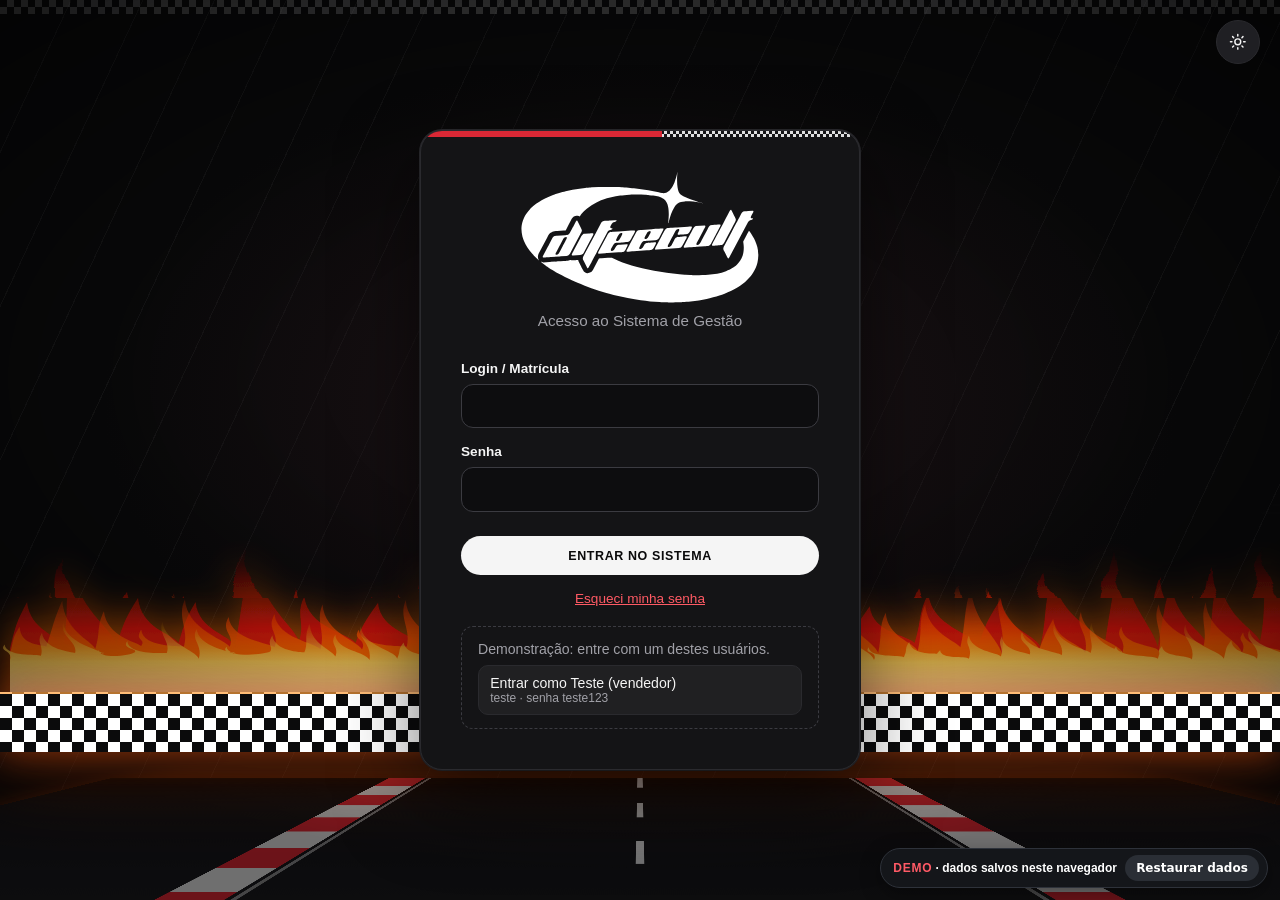
==== index.html @ 22ca63ba "Add files via upload" ====
<!DOCTYPE html>
<html lang="pt-BR">
<head>
  <meta charset="UTF-8">
  <meta name="viewport" content="width=device-width, initial-scale=1.0, viewport-fit=cover">
  <meta name="color-scheme" content="dark light">
  <meta name="theme-color" content="#0a0a0b">
  <title>DifeeCult ERP · Demonstração</title>
  <script>
    // Aplica o tema salvo antes de a página aparecer. O escuro é o padrão.
    (function () {
      var tema = 'dark';
      try { if (localStorage.getItem('erp-tema') === 'light') tema = 'light'; } catch (e) {}
      document.documentElement.setAttribute('data-theme', tema);
      var meta = document.querySelector('meta[name="theme-color"]');
      if (meta) meta.setAttribute('content', tema === 'light' ? '#f2f2f4' : '#0a0a0b');
    })();
  </script>
  <link rel="icon" type="image/svg+xml" href="favicon.svg">
  <link rel="preconnect" href="https://fonts.googleapis.com">
  <link rel="preconnect" href="https://fonts.gstatic.com" crossorigin>
  <link rel="stylesheet" href="https://fonts.googleapis.com/css2?family=Barlow+Condensed:ital,wght@0,600;0,700;1,700;1,800&display=swap">
  <link rel="stylesheet" href="style.css?v=v275">
</head>
<body>

  <!-- TELA DE LOGIN CENTRALIZADA -->
  <div id="loginScreen" class="login-body">
    <!-- Cena de corrida: pista em perspectiva e uma faixa de corrida pegando fogo -->
    <div class="cena-corrida" aria-hidden="true">
      <div class="linhas-velocidade">
        <span style="--y:43.8%;--w:288px;--d:1.85s;--t:1.12s"></span>
        <span style="--y:48.7%;--w:296px;--d:0.37s;--t:1.16s"></span>
        <span style="--y:59.4%;--w:358px;--d:0.19s;--t:0.97s"></span>
        <span style="--y:12.0%;--w:363px;--d:1.39s;--t:0.74s"></span>
        <span style="--y:90.4%;--w:409px;--d:1.31s;--t:1.25s"></span>
        <span style="--y:17.9%;--w:125px;--d:1.06s;--t:0.75s"></span>
        <span style="--y:20.7%;--w:193px;--d:0.06s;--t:1.12s"></span>
        <span style="--y:42.8%;--w:373px;--d:1.04s;--t:1.28s"></span>
        <span style="--y:48.0%;--w:319px;--d:0.91s;--t:0.95s"></span>
        <span style="--y:91.8%;--w:419px;--d:1.68s;--t:1.34s"></span>
        <span style="--y:31.7%;--w:189px;--d:0.58s;--t:0.76s"></span>
        <span style="--y:71.4%;--w:240px;--d:1.69s;--t:1.05s"></span>
        <span style="--y:88.3%;--w:374px;--d:0.00s;--t:0.89s"></span>
        <span style="--y:84.1%;--w:261px;--d:1.96s;--t:1.06s"></span>
        <span style="--y:10.4%;--w:309px;--d:1.56s;--t:0.94s"></span>
        <span style="--y:11.7%;--w:220px;--d:1.93s;--t:1.38s"></span>
      </div>
      <div class="pista"><div class="pista-centro"></div><div class="zebra zebra-esq"></div><div class="zebra zebra-dir"></div></div>
      <div class="faixa-fogo">
        <svg class="chamas" viewBox="0 0 1200 240" preserveAspectRatio="none" focusable="false">
          <defs>
            <linearGradient id="fogo-ext" x1="0" y1="1" x2="0" y2="0"><stop offset="0" stop-color="#ff2a1a"/><stop offset="0.5" stop-color="#e3120b" stop-opacity="0.9"/><stop offset="1" stop-color="#7a0a05" stop-opacity="0"/></linearGradient>
            <linearGradient id="fogo-med" x1="0" y1="1" x2="0" y2="0"><stop offset="0" stop-color="#ffb000"/><stop offset="0.55" stop-color="#ff5a00" stop-opacity="0.95"/><stop offset="1" stop-color="#ff2a00" stop-opacity="0"/></linearGradient>
            <linearGradient id="fogo-int" x1="0" y1="1" x2="0" y2="0"><stop offset="0" stop-color="#fffbe0"/><stop offset="0.5" stop-color="#ffe066"/><stop offset="1" stop-color="#ffb000" stop-opacity="0"/></linearGradient>
            <filter id="fogo-ondula" x="-5%" y="-40%" width="110%" height="160%">
              <feTurbulence type="fractalNoise" baseFrequency="0.008 0.022" numOctaves="2" seed="5" result="ruido"/>
              <feOffset in="ruido" dy="0" result="ruidoMovel"><animate attributeName="dy" from="0" to="-240" dur="1.6s" repeatCount="indefinite"/></feOffset>
              <feDisplacementMap in="SourceGraphic" in2="ruidoMovel" scale="18" xChannelSelector="R" yChannelSelector="G"/>
            </filter>
          </defs>
          <g filter="url(#fogo-ondula)">
            <path class="chama chama-1" d="M0 240 L0 162 C6 125 7 122 16 96 C19 137 45 141 50 161 C56 106 50 81 59 41 C61 105 95 130 100 157 C107 123 109 117 120 90 C123 134 152 140 158 154 C164 125 164 122 174 96 C177 137 206 141 211 159 C218 102 218 70 229 27 C232 96 265 127 271 151 C277 123 267 116 276 88 C279 133 318 140 324 154 C331 126 333 123 345 97 C348 138 380 141 386 159 C392 107 391 82 400 43 C402 106 433 131 438 161 C445 126 445 123 455 98 C458 139 488 142 494 155 C500 118 488 106 498 75 C501 125 542 137 548 156 C555 113 557 94 568 59 C571 115 602 134 608 160 C615 103 616 74 627 32 C630 99 662 128 668 160 C675 108 678 84 689 46 C692 108 723 131 730 151 C736 104 734 76 744 34 C747 101 780 129 786 161 C793 128 795 126 806 102 C809 141 842 142 848 154 C855 122 851 113 861 84 C864 131 902 139 908 158 C915 124 918 118 929 91 C932 135 960 140 966 159 C973 113 968 95 979 60 C982 116 1020 134 1026 159 C1032 103 1034 74 1043 32 C1046 99 1071 128 1076 159 C1082 116 1081 102 1089 69 C1092 122 1119 136 1123 158 C1129 113 1125 94 1134 59 C1137 116 1167 134 1172 151 C1179 101 1172 70 1182 27 C1185 96 1223 127 1200 155 L1200 240 Z" fill="url(#fogo-ext)"/>
            <path class="chama chama-2" d="M0 240 L0 170 C4 146 2 148 9 131 C10 159 31 156 34 159 C40 133 41 121 49 94 C51 137 75 149 80 162 C85 138 81 131 88 109 C91 145 118 152 123 158 C128 147 116 151 123 135 C125 161 159 157 163 159 C168 132 156 119 164 92 C166 135 201 148 206 159 C211 141 197 138 205 117 C207 150 244 153 248 160 C253 140 240 135 248 113 C250 148 287 153 291 163 C296 135 286 125 293 99 C295 140 326 150 330 163 C335 147 320 151 327 135 C329 161 368 157 372 159 C376 132 364 119 371 93 C373 136 407 149 410 163 C416 139 415 134 423 111 C425 147 450 152 454 161 C459 148 452 154 459 138 C461 163 492 158 496 167 C500 133 491 121 498 95 C500 137 532 149 536 159 C540 143 533 143 540 123 C541 154 566 155 570 162 C574 144 559 145 565 127 C567 156 602 155 606 162 C611 139 607 133 615 111 C617 147 646 152 650 162 C655 144 642 145 649 127 C651 156 686 155 690 159 C694 129 685 112 692 83 C693 130 724 147 728 166 C733 146 720 148 727 131 C729 159 764 156 768 160 C774 133 771 120 779 94 C781 136 809 149 814 168 C818 139 814 133 821 111 C823 146 847 152 851 165 C856 135 851 124 858 99 C860 140 887 150 891 160 C896 127 894 107 901 76 C903 126 926 145 930 170 C934 129 922 112 928 83 C930 130 961 147 965 163 C970 142 971 140 978 120 C981 152 1004 154 1008 168 C1012 139 998 133 1004 110 C1006 146 1039 152 1043 167 C1047 146 1035 148 1042 131 C1043 159 1074 156 1077 165 C1082 135 1070 124 1077 99 C1079 139 1115 150 1119 158 C1123 133 1115 122 1121 96 C1123 137 1152 149 1155 168 C1160 149 1149 154 1156 139 C1158 164 1191 158 1195 168 L1200 240 Z" fill="url(#fogo-med)"/>
            <path class="chama chama-3" d="M0 240 L0 178 C3 163 -11 167 -5 156 C-4 174 26 169 29 172 C32 157 24 154 30 139 C32 164 58 166 61 168 C64 152 46 144 50 125 C52 155 85 163 87 169 C91 165 78 173 83 164 C85 178 114 171 117 167 C120 161 104 163 110 151 C111 171 144 168 147 168 C151 151 138 142 143 123 C145 154 174 163 177 176 C181 155 169 150 175 134 C177 160 207 165 210 169 C214 164 197 170 203 159 C204 176 240 170 244 166 C247 158 240 157 246 143 C248 166 273 167 276 167 C280 153 275 145 281 127 C282 156 302 163 305 173 C309 158 299 157 305 142 C306 165 334 166 337 178 C340 153 324 147 329 130 C330 158 361 164 363 176 C367 162 363 165 369 153 C371 172 393 169 396 176 C400 158 384 158 390 144 C392 167 425 167 428 170 C431 151 414 142 419 123 C421 154 455 163 458 177 C461 164 454 169 460 159 C461 175 485 170 488 169 C492 156 476 154 481 138 C483 163 515 166 518 171 C522 162 505 166 511 154 C512 173 544 169 547 167 C551 164 534 170 540 160 C542 176 577 170 580 172 C584 157 572 156 577 141 C578 165 605 166 608 172 C611 157 592 155 596 140 C598 164 631 166 633 172 C637 160 627 162 632 150 C634 170 663 168 666 172 C669 155 657 152 662 135 C663 161 690 165 692 173 C696 151 690 142 697 122 C698 153 723 162 726 172 C730 165 714 173 719 164 C721 178 752 171 755 167 C759 159 753 160 758 146 C759 168 781 167 784 171 C787 151 771 143 776 124 C777 154 808 163 810 178 C814 164 800 170 805 160 C806 176 835 170 838 174 C842 161 838 164 843 152 C845 171 866 168 869 169 C873 165 866 173 872 164 C873 178 896 171 899 176 C903 158 894 158 899 143 C901 166 926 167 929 173 C932 158 925 158 930 144 C931 166 953 167 956 170 C959 156 943 154 949 138 C950 163 983 166 986 171 C989 153 974 145 979 127 C981 156 1011 163 1013 168 C1017 152 1009 144 1014 125 C1015 155 1039 163 1042 167 C1046 164 1030 169 1037 159 C1038 175 1073 170 1076 176 C1080 163 1074 169 1080 158 C1081 175 1105 170 1108 177 C1112 153 1096 146 1102 128 C1103 157 1135 164 1138 176 C1141 160 1139 162 1145 150 C1146 170 1166 168 1169 176 C1173 156 1156 152 1162 136 C1164 162 1200 165 1200 177 L1200 240 Z" fill="url(#fogo-int)"/>
          </g>
        </svg>
        <div class="faixa-corrida"><span class="faixa-brilho"></span></div>
      </div>
      <div class="brasas">
        <span style="--x:17.5%;--d:1.73s;--t:3.53s;--s:3.0px;--desvio:-42px"></span>
        <span style="--x:32.6%;--d:2.89s;--t:2.44s;--s:3.7px;--desvio:-20px"></span>
        <span style="--x:3.7%;--d:1.33s;--t:3.77s;--s:3.5px;--desvio:-54px"></span>
        <span style="--x:96.6%;--d:3.15s;--t:4.54s;--s:2.3px;--desvio:-36px"></span>
        <span style="--x:5.8%;--d:3.12s;--t:2.99s;--s:2.4px;--desvio:-22px"></span>
        <span style="--x:89.5%;--d:3.28s;--t:2.97s;--s:2.4px;--desvio:23px"></span>
        <span style="--x:56.8%;--d:2.80s;--t:2.60s;--s:2.2px;--desvio:2px"></span>
        <span style="--x:42.8%;--d:0.29s;--t:4.46s;--s:3.9px;--desvio:12px"></span>
        <span style="--x:10.0%;--d:3.42s;--t:2.55s;--s:4.6px;--desvio:-19px"></span>
        <span style="--x:34.6%;--d:2.21s;--t:4.44s;--s:2.8px;--desvio:-48px"></span>
        <span style="--x:52.6%;--d:0.95s;--t:2.64s;--s:2.5px;--desvio:-55px"></span>
        <span style="--x:21.4%;--d:1.25s;--t:3.07s;--s:4.3px;--desvio:-34px"></span>
        <span style="--x:50.0%;--d:0.71s;--t:3.16s;--s:2.1px;--desvio:-37px"></span>
        <span style="--x:3.5%;--d:2.93s;--t:3.61s;--s:2.6px;--desvio:-17px"></span>
        <span style="--x:91.7%;--d:0.43s;--t:4.20s;--s:3.3px;--desvio:-15px"></span>
        <span style="--x:82.1%;--d:1.57s;--t:3.51s;--s:4.1px;--desvio:28px"></span>
        <span style="--x:34.9%;--d:3.33s;--t:3.95s;--s:3.9px;--desvio:-24px"></span>
        <span style="--x:35.4%;--d:0.22s;--t:2.69s;--s:2.2px;--desvio:7px"></span>
        <span style="--x:26.5%;--d:0.65s;--t:2.59s;--s:4.5px;--desvio:18px"></span>
        <span style="--x:66.4%;--d:1.13s;--t:2.93s;--s:2.9px;--desvio:-19px"></span>
        <span style="--x:17.1%;--d:1.78s;--t:2.98s;--s:4.9px;--desvio:28px"></span>
        <span style="--x:54.5%;--d:0.98s;--t:4.52s;--s:2.9px;--desvio:-28px"></span>
      </div>
      <div class="bandeirada"></div>
    </div>
    <button type="button" class="theme-toggle no-print login-theme-toggle" data-tema-toggle aria-label="Ativar modo claro" title="Alternar entre modo claro e escuro">
        <svg class="icone-sol" viewBox="0 0 24 24" aria-hidden="true" fill="none" stroke="currentColor" stroke-width="2" stroke-linecap="round" stroke-linejoin="round"><circle cx="12" cy="12" r="4"/><path d="M12 2v2M12 20v2M4.93 4.93l1.41 1.41M17.66 17.66l1.41 1.41M2 12h2M20 12h2M4.93 19.07l1.41-1.41M17.66 6.34l1.41-1.41"/></svg>
        <svg class="icone-lua" viewBox="0 0 24 24" aria-hidden="true" fill="none" stroke="currentColor" stroke-width="2" stroke-linecap="round" stroke-linejoin="round"><path d="M21 12.8A9 9 0 1 1 11.2 3a7 7 0 0 0 9.8 9.8z"/></svg>
        <span class="tema-texto"><span class="texto-para-claro">Modo claro</span><span class="texto-para-escuro">Modo escuro</span></span>
      </button>
    <div class="login-card animate-slide-up">
      <div class="header-title brand-header" style="text-align: center; margin-bottom: 2rem; border-bottom: none;">
        <div class="brand-lockup">
          <img src="logo-difeecult.svg" alt="Difeecult" class="brand-logo">
        </div>
        <p>Acesso ao Sistema de Gestão</p>
      </div>
      
      <form id="form-login">
        <div class="form-group" style="margin-bottom: 1rem;">
            <label>Login / Matrícula</label>
            <input type="text" id="login-user" required>
        </div>
        <div class="form-group" style="margin-bottom: 1.5rem;">
            <label>Senha</label>
            <input type="password" id="login-senha" required>
        </div>
        <button type="submit" class="btn btn-primary" style="width: 100%;">Entrar no Sistema</button>
        <p id="loginError" class="message msg-error hidden" style="margin-top: 1rem;"></p>
        <button type="button" id="abrir-recuperacao" class="link-botao">Esqueci minha senha</button>
      </form>

      <!-- RECUPERACAO DE ACESSO (secao 9.3): exclusiva do perfil administrador -->
      <form id="form-recuperacao" class="hidden" style="margin-top: 1rem; border-top: 1px solid var(--border-color); padding-top: 1rem;">
        <p class="field-help">Recuperação disponível apenas para o perfil administrador. Informe a chave de recuperação configurada no servidor.</p>
        <div class="form-group" style="margin-bottom: 0.75rem;"><label for="recuperacao-login">Login do administrador</label><input type="text" id="recuperacao-login" autocomplete="username"></div>
        <div class="form-group" style="margin-bottom: 0.75rem;"><label for="recuperacao-chave">Chave de recuperação</label><input type="password" id="recuperacao-chave" autocomplete="off"></div>
        <div class="form-group" style="margin-bottom: 0.75rem;"><label for="recuperacao-senha">Nova senha</label><input type="password" id="recuperacao-senha" minlength="6" autocomplete="new-password"></div>
        <button type="submit" class="btn btn-secondary" style="width: 100%;">Redefinir senha</button>
        <button type="button" id="cancelar-recuperacao" class="link-botao">Voltar para o login</button>
        <p id="recuperacaoMensagem" class="message msg-error hidden" style="margin-top: 0.75rem;"></p>
      </form>
    </div>
  </div>

  <!-- TRANSIÇÃO DE ENTRADA: mostra o nome da empresa logo após o login -->
  <div id="intro-empresa" class="intro-empresa hidden" role="status" aria-live="polite" aria-label="Entrando no sistema Difeecult" title="Clique para pular">
    <div class="cena-corrida cena-intro" aria-hidden="true">
      <div class="linhas-velocidade">
        <span style="--y:43.8%;--w:288px;--d:1.85s;--t:1.12s"></span>
        <span style="--y:48.7%;--w:296px;--d:0.37s;--t:1.16s"></span>
        <span style="--y:59.4%;--w:358px;--d:0.19s;--t:0.97s"></span>
        <span style="--y:12.0%;--w:363px;--d:1.39s;--t:0.74s"></span>
        <span style="--y:90.4%;--w:409px;--d:1.31s;--t:1.25s"></span>
        <span style="--y:17.9%;--w:125px;--d:1.06s;--t:0.75s"></span>
        <span style="--y:20.7%;--w:193px;--d:0.06s;--t:1.12s"></span>
        <span style="--y:42.8%;--w:373px;--d:1.04s;--t:1.28s"></span>
        <span style="--y:48.0%;--w:319px;--d:0.91s;--t:0.95s"></span>
        <span style="--y:91.8%;--w:419px;--d:1.68s;--t:1.34s"></span>
        <span style="--y:31.7%;--w:189px;--d:0.58s;--t:0.76s"></span>
        <span style="--y:71.4%;--w:240px;--d:1.69s;--t:1.05s"></span>
        <span style="--y:88.3%;--w:374px;--d:0.00s;--t:0.89s"></span>
        <span style="--y:84.1%;--w:261px;--d:1.96s;--t:1.06s"></span>
        <span style="--y:10.4%;--w:309px;--d:1.56s;--t:0.94s"></span>
        <span style="--y:11.7%;--w:220px;--d:1.93s;--t:1.38s"></span>
      </div>
      <div class="pista"><div class="pista-centro"></div><div class="zebra zebra-esq"></div><div class="zebra zebra-dir"></div></div>
      <div class="faixa-fogo">
        <svg class="chamas" viewBox="0 0 1200 240" preserveAspectRatio="none" focusable="false">
          <defs>
            <linearGradient id="fogo-ext-i" x1="0" y1="1" x2="0" y2="0"><stop offset="0" stop-color="#ff2a1a"/><stop offset="0.5" stop-color="#e3120b" stop-opacity="0.9"/><stop offset="1" stop-color="#7a0a05" stop-opacity="0"/></linearGradient>
            <linearGradient id="fogo-med-i" x1="0" y1="1" x2="0" y2="0"><stop offset="0" stop-color="#ffb000"/><stop offset="0.55" stop-color="#ff5a00" stop-opacity="0.95"/><stop offset="1" stop-color="#ff2a00" stop-opacity="0"/></linearGradient>
            <linearGradient id="fogo-int-i" x1="0" y1="1" x2="0" y2="0"><stop offset="0" stop-color="#fffbe0"/><stop offset="0.5" stop-color="#ffe066"/><stop offset="1" stop-color="#ffb000" stop-opacity="0"/></linearGradient>
            <filter id="fogo-ondula-i" x="-5%" y="-40%" width="110%" height="160%">
              <feTurbulence type="fractalNoise" baseFrequency="0.008 0.022" numOctaves="2" seed="5" result="ruido"/>
              <feOffset in="ruido" dy="0" result="ruidoMovel"><animate attributeName="dy" from="0" to="-240" dur="1.6s" repeatCount="indefinite"/></feOffset>
              <feDisplacementMap in="SourceGraphic" in2="ruidoMovel" scale="18" xChannelSelector="R" yChannelSelector="G"/>
            </filter>
          </defs>
          <g filter="url(#fogo-ondula-i)">
            <path class="chama chama-1" d="M0 240 L0 162 C7 115 4 98 14 65 C17 119 53 135 59 154 C64 123 65 117 73 90 C76 134 102 140 106 162 C113 113 107 96 117 61 C120 117 156 134 161 160 C167 124 156 118 165 90 C167 134 206 140 211 150 C217 103 218 73 226 31 C229 99 254 128 259 151 C266 116 265 101 276 68 C279 121 312 136 318 156 C324 114 318 98 327 64 C330 118 366 135 371 162 C378 109 380 87 391 49 C394 109 425 132 431 157 C438 108 438 84 447 46 C450 108 479 131 484 160 C490 114 477 98 485 64 C488 118 526 135 531 152 C538 109 533 86 544 49 C547 109 585 132 591 157 C598 112 586 93 596 57 C598 114 640 133 646 152 C653 122 647 113 658 84 C661 131 701 139 707 153 C713 106 702 80 712 40 C715 104 755 130 760 151 C767 109 760 87 770 49 C773 110 813 132 819 157 C825 109 821 85 830 47 C832 108 862 131 867 156 C873 128 866 128 875 104 C878 142 914 143 919 155 C926 122 921 115 932 86 C935 132 974 139 981 158 C987 110 983 89 993 52 C995 111 1031 132 1036 157 C1043 101 1036 69 1046 25 C1049 95 1087 127 1093 153 C1099 101 1091 70 1099 27 C1101 96 1135 127 1140 153 C1146 122 1149 113 1158 84 C1161 131 1187 139 1193 160 L1200 240 Z" fill="url(#fogo-ext-i)"/>
            <path class="chama chama-2" d="M0 240 L0 170 C4 140 -1 137 5 116 C7 149 32 153 35 159 C40 136 25 128 32 104 C34 143 71 151 75 163 C80 126 68 106 75 75 C77 125 113 145 117 169 C122 135 122 126 130 101 C132 141 156 150 160 159 C165 145 162 147 169 130 C171 158 196 156 200 164 C204 135 187 125 194 100 C195 140 231 150 234 165 C239 137 234 129 241 106 C243 143 271 151 276 167 C280 134 276 123 283 97 C285 138 312 149 316 161 C320 142 315 141 321 121 C323 152 347 154 350 169 C356 145 350 147 358 130 C360 158 389 156 394 159 C398 132 381 119 387 91 C388 135 425 148 428 159 C434 147 428 151 436 135 C438 161 469 157 473 164 C477 127 468 108 475 77 C477 126 506 145 510 159 C515 133 499 120 506 93 C508 136 546 149 550 160 C554 135 543 126 549 101 C551 140 581 150 585 165 C589 144 579 145 586 127 C587 156 616 155 620 169 C625 139 618 133 625 111 C627 147 657 152 662 167 C666 136 654 127 661 102 C663 141 697 150 701 164 C706 126 696 106 704 75 C706 125 741 145 746 167 C751 146 740 149 748 133 C750 160 786 157 791 163 C795 141 784 137 790 117 C792 150 824 153 828 163 C833 136 821 126 829 102 C831 141 865 150 870 168 C875 143 862 143 870 124 C872 154 911 155 915 159 C920 148 914 153 920 137 C922 162 947 157 950 165 C954 135 944 125 951 99 C953 140 982 150 985 169 C990 147 982 151 990 134 C992 161 1023 157 1027 162 C1032 141 1029 137 1036 116 C1038 149 1063 153 1067 166 C1072 132 1072 119 1080 92 C1082 135 1107 148 1111 169 C1116 131 1104 116 1112 87 C1114 132 1149 147 1153 167 C1157 139 1143 134 1150 112 C1152 147 1186 152 1190 166 L1200 240 Z" fill="url(#fogo-med-i)"/>
            <path class="chama chama-3" d="M0 240 L0 178 C4 156 -2 153 4 137 C5 162 31 165 34 171 C38 154 30 150 36 133 C38 160 65 165 68 174 C72 166 69 174 75 165 C77 179 98 171 102 177 C105 158 92 156 97 142 C99 165 128 166 131 174 C135 154 128 148 132 131 C134 159 155 164 158 170 C161 166 146 174 152 166 C153 180 183 171 186 170 C189 163 180 167 185 156 C186 174 210 169 213 169 C216 161 201 164 206 152 C207 171 237 168 239 171 C243 151 227 143 233 124 C235 154 270 163 273 173 C277 153 269 147 274 130 C275 158 299 164 301 173 C305 151 300 142 306 123 C308 154 332 163 335 174 C338 161 329 164 334 152 C336 171 361 168 364 173 C367 164 352 170 358 160 C359 176 391 170 394 172 C398 153 393 146 398 128 C400 157 422 164 425 169 C428 152 425 144 430 126 C431 156 450 163 453 172 C457 158 439 157 444 143 C446 166 480 167 483 170 C487 153 474 147 479 130 C480 158 507 164 510 169 C513 166 497 174 502 166 C504 179 533 171 536 167 C540 166 535 174 541 166 C542 179 564 171 567 169 C570 156 564 153 569 138 C570 163 592 166 595 169 C599 158 590 158 596 144 C598 166 624 167 627 174 C631 151 621 141 627 122 C628 153 656 162 659 172 C662 155 646 150 652 134 C653 160 687 165 691 173 C694 153 679 147 684 129 C686 157 719 164 722 168 C726 153 709 146 715 128 C717 157 752 164 756 170 C759 158 744 158 750 144 C752 166 784 167 787 173 C791 160 775 162 780 149 C782 169 812 168 814 166 C817 161 811 163 816 151 C817 171 839 168 841 173 C845 162 843 167 849 155 C851 173 872 169 875 174 C879 165 865 173 870 164 C872 179 904 171 907 176 C910 166 898 175 904 167 C905 180 933 171 936 167 C940 167 933 176 938 168 C939 181 960 172 963 175 C967 163 955 169 961 158 C963 175 992 170 995 175 C998 164 992 171 998 161 C999 176 1020 170 1023 169 C1027 162 1011 166 1017 154 C1018 173 1050 169 1053 172 C1057 163 1041 168 1047 157 C1049 174 1083 169 1087 174 C1091 158 1082 157 1088 143 C1090 166 1118 167 1121 175 C1125 167 1111 176 1117 168 C1119 181 1152 172 1155 173 C1159 158 1152 158 1157 144 C1159 166 1182 167 1185 166 C1188 156 1185 153 1190 137 C1192 162 1210 165 1200 172 L1200 240 Z" fill="url(#fogo-int-i)"/>
          </g>
        </svg>
        <div class="faixa-corrida"><span class="faixa-brilho"></span></div>
      </div>
      <div class="brasas">
        <span style="--x:17.5%;--d:1.73s;--t:3.53s;--s:3.0px;--desvio:-42px"></span>
        <span style="--x:32.6%;--d:2.89s;--t:2.44s;--s:3.7px;--desvio:-20px"></span>
        <span style="--x:3.7%;--d:1.33s;--t:3.77s;--s:3.5px;--desvio:-54px"></span>
        <span style="--x:96.6%;--d:3.15s;--t:4.54s;--s:2.3px;--desvio:-36px"></span>
        <span style="--x:5.8%;--d:3.12s;--t:2.99s;--s:2.4px;--desvio:-22px"></span>
        <span style="--x:89.5%;--d:3.28s;--t:2.97s;--s:2.4px;--desvio:23px"></span>
        <span style="--x:56.8%;--d:2.80s;--t:2.60s;--s:2.2px;--desvio:2px"></span>
        <span style="--x:42.8%;--d:0.29s;--t:4.46s;--s:3.9px;--desvio:12px"></span>
        <span style="--x:10.0%;--d:3.42s;--t:2.55s;--s:4.6px;--desvio:-19px"></span>
        <span style="--x:34.6%;--d:2.21s;--t:4.44s;--s:2.8px;--desvio:-48px"></span>
        <span style="--x:52.6%;--d:0.95s;--t:2.64s;--s:2.5px;--desvio:-55px"></span>
        <span style="--x:21.4%;--d:1.25s;--t:3.07s;--s:4.3px;--desvio:-34px"></span>
        <span style="--x:50.0%;--d:0.71s;--t:3.16s;--s:2.1px;--desvio:-37px"></span>
        <span style="--x:3.5%;--d:2.93s;--t:3.61s;--s:2.6px;--desvio:-17px"></span>
        <span style="--x:91.7%;--d:0.43s;--t:4.20s;--s:3.3px;--desvio:-15px"></span>
        <span style="--x:82.1%;--d:1.57s;--t:3.51s;--s:4.1px;--desvio:28px"></span>
        <span style="--x:34.9%;--d:3.33s;--t:3.95s;--s:3.9px;--desvio:-24px"></span>
        <span style="--x:35.4%;--d:0.22s;--t:2.69s;--s:2.2px;--desvio:7px"></span>
        <span style="--x:26.5%;--d:0.65s;--t:2.59s;--s:4.5px;--desvio:18px"></span>
        <span style="--x:66.4%;--d:1.13s;--t:2.93s;--s:2.9px;--desvio:-19px"></span>
        <span style="--x:17.1%;--d:1.78s;--t:2.98s;--s:4.9px;--desvio:28px"></span>
        <span style="--x:54.5%;--d:0.98s;--t:4.52s;--s:2.9px;--desvio:-28px"></span>
      </div>
      <div class="bandeirada"></div>
    </div>
    <div class="intro-conteudo">
      <img src="logo-difeecult.svg" alt="Difeecult" class="intro-logo">
      <div class="intro-faixa" aria-hidden="true"></div>
      <p class="intro-subtitulo">Sistema de Gestão</p>
      <p class="intro-boas-vindas" data-intro-texto></p>
      <div class="intro-progresso" aria-hidden="true"><span></span></div>
    </div>
  </div>

  <!-- SISTEMA PRINCIPAL -->
  <div id="appScreen" class="app-layout hidden">
    <!-- MENU LATERAL -->
    <aside class="sidebar no-print" id="sidebar" aria-label="Navegação principal">
      <div class="sidebar-topo">
        <div class="sidebar-brand">
            <img src="logo-difeecult.svg" alt="Difeecult" class="brand-logo">
        </div>

        <nav class="sidebar-nav">
          <div id="menu-comercial" class="menu-grupo">
          <p class="nav-grupo">Comercial</p>
          <button class="sidebar-btn active" onclick="openTab(event, 'tab-dashboard')" title="Dashboard"><svg class="sidebar-icon" aria-hidden="true" viewBox="0 0 24 24" fill="none" stroke="currentColor" stroke-width="2" stroke-linecap="round" stroke-linejoin="round"><rect x="3" y="3" width="7" height="9" rx="1.5"/><rect x="14" y="3" width="7" height="5" rx="1.5"/><rect x="14" y="12" width="7" height="9" rx="1.5"/><rect x="3" y="16" width="7" height="5" rx="1.5"/></svg><span class="sidebar-label">Dashboard</span></button>
          <button class="sidebar-btn" onclick="openTab(event, 'tab-vendas')" title="Vendas (PDV)"><svg class="sidebar-icon" aria-hidden="true" viewBox="0 0 24 24" fill="none" stroke="currentColor" stroke-width="2" stroke-linecap="round" stroke-linejoin="round"><path d="M6 7h12l-1 13H7L6 7z"/><path d="M9 7a3 3 0 0 1 6 0"/></svg><span class="sidebar-label">Vendas (PDV)</span></button>
          <button class="sidebar-btn" onclick="openTab(event, 'tab-caixa')" title="Caixa"><svg class="sidebar-icon" aria-hidden="true" viewBox="0 0 24 24" fill="none" stroke="currentColor" stroke-width="2" stroke-linecap="round" stroke-linejoin="round"><rect x="2.5" y="6" width="19" height="12" rx="2.5"/><circle cx="12" cy="12" r="2.5"/><path d="M6 12h.01M18 12h.01"/></svg><span class="sidebar-label">Caixa</span></button>
          <button class="sidebar-btn" onclick="openTab(event, 'tab-estoque')" title="Produtos &amp; Estoque"><svg class="sidebar-icon" aria-hidden="true" viewBox="0 0 24 24" fill="none" stroke="currentColor" stroke-width="2" stroke-linecap="round" stroke-linejoin="round"><path d="M21 8l-9-5-9 5 9 5 9-5z"/><path d="M3 8v8l9 5 9-5V8"/><path d="M12 13v8"/></svg><span class="sidebar-label">Produtos &amp; Estoque</span></button>
          <button class="sidebar-btn" onclick="openTab(event, 'tab-precos')" title="Preço &amp; custo"><svg class="sidebar-icon" aria-hidden="true" viewBox="0 0 24 24" fill="none" stroke="currentColor" stroke-width="2" stroke-linecap="round" stroke-linejoin="round"><path d="M20.6 13.4l-7.2 7.2a2 2 0 0 1-2.8 0L3 13V3h10l7.6 7.6a2 2 0 0 1 0 2.8z"/><path d="M9.5 8.2c0-.9.9-1.6 2-1.6s2 .6 2 1.5c0 2-4 1.2-4 3.2 0 .9.9 1.5 2 1.5s2-.7 2-1.6M11.5 5.5v1.1M11.5 12.8v1.1"/></svg><span class="sidebar-label">Preço &amp; custo</span></button>
          <button class="sidebar-btn" onclick="openTab(event, 'tab-movimentar')" title="Movimentar"><svg class="sidebar-icon" aria-hidden="true" viewBox="0 0 24 24" fill="none" stroke="currentColor" stroke-width="2" stroke-linecap="round" stroke-linejoin="round"><path d="M7 7h12l-3-3M17 17H5l3 3"/></svg><span class="sidebar-label">Movimentar</span></button>
          <button class="sidebar-btn" onclick="openTab(event, 'tab-avisos')" title="Quadro de avisos"><svg class="sidebar-icon" aria-hidden="true" viewBox="0 0 24 24" fill="none" stroke="currentColor" stroke-width="2" stroke-linecap="round" stroke-linejoin="round"><path d="M6 8a6 6 0 0 1 12 0c0 7 3 8 3 8H3s3-1 3-8"/><path d="M10.3 21a1.94 1.94 0 0 0 3.4 0"/></svg><span class="sidebar-label">Quadro de avisos</span><span class="sidebar-badge" id="menu-avisos-badge" hidden></span></button>
          <button class="sidebar-btn" onclick="openTab(event, 'tab-eventos')" title="Eventos"><svg class="sidebar-icon" aria-hidden="true" viewBox="0 0 24 24" fill="none" stroke="currentColor" stroke-width="2" stroke-linecap="round" stroke-linejoin="round"><rect x="3.5" y="5" width="17" height="15.5" rx="2.5"/><path d="M3.5 10h17M8 3v4M16 3v4"/></svg><span class="sidebar-label">Eventos</span></button>
          <button class="sidebar-btn" onclick="openTab(event, 'tab-relatorios')" title="Relatórios"><svg class="sidebar-icon" aria-hidden="true" viewBox="0 0 24 24" fill="none" stroke="currentColor" stroke-width="2" stroke-linecap="round" stroke-linejoin="round"><path d="M4 20h16"/><path d="M7 16v-5M12 16V5M17 16v-8"/></svg><span class="sidebar-label">Relatórios</span></button>
          </div>

          <div id="menu-financeiro" class="menu-grupo">
            <p class="nav-grupo">Financeiro</p>
            <button class="sidebar-btn" onclick="openTab(event, 'tab-contas')" title="Contas a Pagar"><svg class="sidebar-icon" aria-hidden="true" viewBox="0 0 24 24" fill="none" stroke="currentColor" stroke-width="2" stroke-linecap="round" stroke-linejoin="round"><path d="M6 3h12v18l-3-2-3 2-3-2-3 2V3z"/><path d="M9 8h6M9 12h6"/></svg><span class="sidebar-label">Contas a Pagar</span></button>
            <button class="sidebar-btn" onclick="openTab(event, 'tab-recebimentos')" title="Contas a Receber"><svg class="sidebar-icon" aria-hidden="true" viewBox="0 0 24 24" fill="none" stroke="currentColor" stroke-width="2" stroke-linecap="round" stroke-linejoin="round"><rect x="3" y="6" width="18" height="12" rx="2"/><path d="M3 10h18M7 15h3"/></svg><span class="sidebar-label">Contas a Receber</span></button>
          </div>

          <div id="menu-cadastros" class="menu-grupo">
            <p class="nav-grupo">Cadastros</p>
            <button class="sidebar-btn" onclick="openTab(event, 'tab-clt')" title="Funcionários"><svg class="sidebar-icon" aria-hidden="true" viewBox="0 0 24 24" fill="none" stroke="currentColor" stroke-width="2" stroke-linecap="round" stroke-linejoin="round"><circle cx="9" cy="8" r="3.2"/><path d="M3.5 19a5.5 5.5 0 0 1 11 0"/><path d="M16 8.5h5M16 12h5M17.5 15.5h3.5"/></svg><span class="sidebar-label">Funcionários</span></button>
            <button class="sidebar-btn" onclick="openTab(event, 'tab-fornecedores')" title="Fornecedores"><svg class="sidebar-icon" aria-hidden="true" viewBox="0 0 24 24" fill="none" stroke="currentColor" stroke-width="2" stroke-linecap="round" stroke-linejoin="round"><path d="M1 6h13v10H1z"/><path d="M14 9h4l4 4v3h-8"/><circle cx="6" cy="18" r="2"/><circle cx="18" cy="18" r="2"/></svg><span class="sidebar-label">Fornecedores</span></button>
            <button class="sidebar-btn" onclick="openTab(event, 'tab-descontos')" title="Cupons de Influencer"><svg class="sidebar-icon" aria-hidden="true" viewBox="0 0 24 24" fill="none" stroke="currentColor" stroke-width="2" stroke-linecap="round" stroke-linejoin="round"><path d="M19 5L5 19"/><circle cx="7" cy="7" r="2.5"/><circle cx="17" cy="17" r="2.5"/></svg><span class="sidebar-label">Cupons de Influencer</span></button>
          </div>

          <div id="menu-admin" class="menu-grupo">
            <p class="nav-grupo">Administrativo</p>
            <button class="sidebar-btn" onclick="openTab(event, 'tab-usuarios')" title="Usuários e acessos"><svg class="sidebar-icon" aria-hidden="true" viewBox="0 0 24 24" fill="none" stroke="currentColor" stroke-width="2" stroke-linecap="round" stroke-linejoin="round"><circle cx="9" cy="8" r="3.5"/><path d="M2.5 20c0-3.5 3-6 6.5-6s6.5 2.5 6.5 6"/><path d="M16 4.5a3.5 3.5 0 0 1 0 7M18 14.5c2.2.7 3.5 2.6 3.5 5.5"/></svg><span class="sidebar-label">Usuários e acessos</span></button>
            <button class="sidebar-btn" onclick="openTab(event, 'tab-parametros')" title="Parâmetros do Sistema"><svg class="sidebar-icon" aria-hidden="true" viewBox="0 0 24 24" fill="none" stroke="currentColor" stroke-width="2" stroke-linecap="round" stroke-linejoin="round"><path d="M4 6h9M19 6h1M4 12h3M11 12h9M4 18h11M19 18h1"/><circle cx="16" cy="6" r="2"/><circle cx="9" cy="12" r="2"/><circle cx="17" cy="18" r="2"/></svg><span class="sidebar-label">Parâmetros do Sistema</span></button>
            <button class="sidebar-btn" onclick="openTab(event, 'tab-historico-produtos')" title="Histórico de Produtos"><svg class="sidebar-icon" aria-hidden="true" viewBox="0 0 24 24" fill="none" stroke="currentColor" stroke-width="2" stroke-linecap="round" stroke-linejoin="round"><path d="M3 12a9 9 0 1 0 3-6.7L3 8"/><path d="M3 3v5h5"/><path d="M12 7v5l3 2"/></svg><span class="sidebar-label">Histórico de Produtos</span></button>
            <button class="sidebar-btn" onclick="openTab(event, 'tab-log')" title="Log de Atividades"><svg class="sidebar-icon" aria-hidden="true" viewBox="0 0 24 24" fill="none" stroke="currentColor" stroke-width="2" stroke-linecap="round" stroke-linejoin="round"><path d="M14 3H6a2 2 0 0 0-2 2v14a2 2 0 0 0 2 2h12a2 2 0 0 0 2-2V9z"/><path d="M14 3v6h6M8 13h8M8 17h5"/></svg><span class="sidebar-label">Log de Atividades</span></button>
          </div>
        </nav>
      </div>

      <div class="sidebar-footer">
        <button type="button" class="sidebar-colapsar" id="colapsar-menu" aria-label="Recolher menu" title="Recolher menu"><svg class="sidebar-icon" aria-hidden="true" viewBox="0 0 24 24" fill="none" stroke="currentColor" stroke-width="2" stroke-linecap="round" stroke-linejoin="round"><path d="M11 6l-6 6 6 6M19 6l-6 6 6 6"/></svg><span class="sidebar-label">Recolher menu</span></button>
      </div>
    </aside>
    <div id="sidebar-fundo" class="sidebar-fundo" hidden></div>

    <!-- ÁREA PRINCIPAL -->
    <main class="main-content">

      <!-- BARRA SUPERIOR -->
      <header class="topbar no-print">
        <button type="button" class="icon-btn topbar-menu" id="abrir-menu" aria-label="Abrir menu" aria-controls="sidebar" aria-expanded="false"><svg class="icone" aria-hidden="true" viewBox="0 0 24 24" fill="none" stroke="currentColor" stroke-width="2" stroke-linecap="round" stroke-linejoin="round"><path d="M4 7h16M4 12h16M4 17h16"/></svg></button>
        <div class="topbar-titulo" aria-live="polite">
          <span class="topbar-grupo" id="topbar-grupo">Comercial</span>
          <span class="topbar-sep" aria-hidden="true">/</span>
          <strong id="topbar-pagina">Dashboard</strong>
        </div>
        <button type="button" class="topbar-busca" id="abrir-paleta" aria-label="Buscar ou ir para (Ctrl+K)" aria-haspopup="dialog">
          <svg class="icone" aria-hidden="true" viewBox="0 0 24 24" fill="none" stroke="currentColor" stroke-width="2" stroke-linecap="round" stroke-linejoin="round"><circle cx="11" cy="11" r="7"/><path d="M20 20l-3.5-3.5"/></svg><span class="topbar-busca-texto">Buscar ou ir para…</span><kbd>Ctrl K</kbd>
        </button>
        <button type="button" class="btn btn-primary btn-sm topbar-acao" data-acao="nova-venda"><svg class="icone" aria-hidden="true" viewBox="0 0 24 24" fill="none" stroke="currentColor" stroke-width="2" stroke-linecap="round" stroke-linejoin="round"><path d="M12 5v14M5 12h14"/></svg><span>Nova venda</span></button>
        <button type="button" class="icon-btn topbar-avisos" id="abrir-avisos" aria-label="Quadro de avisos: sem avisos" title="Quadro de avisos"><svg class="icone" aria-hidden="true" viewBox="0 0 24 24" fill="none" stroke="currentColor" stroke-width="2" stroke-linecap="round" stroke-linejoin="round"><path d="M6 8a6 6 0 0 1 12 0c0 7 3 8 3 8H3s3-1 3-8"/><path d="M10.3 21a1.94 1.94 0 0 0 3.4 0"/></svg><span class="contagem-avisos" id="avisos-contagem" hidden></span></button>
        <button type="button" class="theme-toggle no-print topbar-tema" data-tema-toggle aria-label="Ativar modo claro" title="Alternar entre modo claro e escuro">
        <svg class="icone-sol" viewBox="0 0 24 24" aria-hidden="true" fill="none" stroke="currentColor" stroke-width="2" stroke-linecap="round" stroke-linejoin="round"><circle cx="12" cy="12" r="4"/><path d="M12 2v2M12 20v2M4.93 4.93l1.41 1.41M17.66 17.66l1.41 1.41M2 12h2M20 12h2M4.93 19.07l1.41-1.41M17.66 6.34l1.41-1.41"/></svg>
        <svg class="icone-lua" viewBox="0 0 24 24" aria-hidden="true" fill="none" stroke="currentColor" stroke-width="2" stroke-linecap="round" stroke-linejoin="round"><path d="M21 12.8A9 9 0 1 1 11.2 3a7 7 0 0 0 9.8 9.8z"/></svg>
        <span class="tema-texto"><span class="texto-para-claro">Modo claro</span><span class="texto-para-escuro">Modo escuro</span></span>
      </button>
        <div class="usuario-chip">
          <span class="avatar" id="operador-avatar" aria-hidden="true"></span>
          <span class="usuario-info"><strong id="nomeOperador" class="nome-operador"></strong></span>
          <button type="button" class="icon-btn" onclick="logout()" aria-label="Sair do Sistema" title="Sair do Sistema"><svg class="icone" aria-hidden="true" viewBox="0 0 24 24" fill="none" stroke="currentColor" stroke-width="2" stroke-linecap="round" stroke-linejoin="round"><path d="M9 4H5a1 1 0 0 0-1 1v14a1 1 0 0 0 1 1h4"/><path d="M16 8l4 4-4 4M20 12H9"/></svg></button>
        </div>
      </header>

          
      <!-- DASHBOARD EXECUTIVO -->
      <div id="sem-acesso" class="card sem-acesso" hidden><h3 class="module-title">Nenhuma tela liberada</h3><p class="field-help">Seu usuário ainda não tem acesso a nenhuma tela. Peça ao administrador para liberar em Usuários → Permissões.</p></div>

      <section id="tab-dashboard" class="tab-content active animate-fade-in" data-carregando="true">
        <header class="dash-hero">
          <div class="dash-hero-texto">
            <p class="dash-data" id="dash-data-hoje"></p>
            <h2 class="dash-saudacao"><span id="dash-saudacao">Olá</span><span class="dash-nome" id="dash-nome"></span></h2>
            <p class="dash-sub">O que aconteceu, o que precisa de você e o que vem por aí.</p>
          </div>
          <div class="month-nav dash-mes" role="group" aria-label="Escolher o mês do painel">
            <button type="button" class="icon-btn" id="mes-anterior" aria-label="Ver mês anterior"><svg class="icone" aria-hidden="true" viewBox="0 0 24 24" fill="none" stroke="currentColor" stroke-width="2" stroke-linecap="round" stroke-linejoin="round"><path d="M15 6l-6 6 6 6"/></svg></button>
            <div class="month-nav-label">
              <strong id="mes-selecionado-texto">Mês atual</strong>
              <span class="field-help" id="mes-selecionado-detalhe"></span>
            </div>
            <button type="button" class="icon-btn" id="mes-seguinte" aria-label="Ver mês seguinte"><svg class="icone" aria-hidden="true" viewBox="0 0 24 24" fill="none" stroke="currentColor" stroke-width="2" stroke-linecap="round" stroke-linejoin="round"><path d="M9 6l6 6-6 6"/></svg></button>
            <button type="button" class="btn btn-secondary btn-sm" id="mes-atual">Mês atual</button>
          </div>
        </header>

        <nav class="dash-acoes no-print" aria-label="Ações rápidas">
          <button type="button" class="acao-rapida" data-acao="nova-venda"><span class="acao-icone"><svg class="icone" aria-hidden="true" viewBox="0 0 24 24" fill="none" stroke="currentColor" stroke-width="2" stroke-linecap="round" stroke-linejoin="round"><path d="M6 7h12l-1 13H7L6 7z"/><path d="M9 7a3 3 0 0 1 6 0"/></svg></span><span class="acao-texto"><strong>Nova venda</strong><small>Abrir o PDV</small></span></button>
          <button type="button" class="acao-rapida" data-acao="entrada-estoque"><span class="acao-icone"><svg class="icone" aria-hidden="true" viewBox="0 0 24 24" fill="none" stroke="currentColor" stroke-width="2" stroke-linecap="round" stroke-linejoin="round"><path d="M21 8l-9-5-9 5 9 5 9-5z"/><path d="M3 8v8l9 5 9-5V8"/><path d="M12 13v8"/></svg></span><span class="acao-texto"><strong>Entrada de estoque</strong><small>Repor produtos</small></span></button>
          <button type="button" class="acao-rapida" data-acao="novo-modelo"><span class="acao-icone"><svg class="icone" aria-hidden="true" viewBox="0 0 24 24" fill="none" stroke="currentColor" stroke-width="2" stroke-linecap="round" stroke-linejoin="round"><path d="M12 5v14M5 12h14"/></svg></span><span class="acao-texto"><strong>Novo modelo</strong><small>Cores e tamanhos</small></span></button>
          <button type="button" class="acao-rapida" data-acao="novo-evento"><span class="acao-icone"><svg class="icone" aria-hidden="true" viewBox="0 0 24 24" fill="none" stroke="currentColor" stroke-width="2" stroke-linecap="round" stroke-linejoin="round"><rect x="3.5" y="5" width="17" height="15.5" rx="2.5"/><path d="M3.5 10h17M8 3v4M16 3v4"/></svg></span><span class="acao-texto"><strong>Novo evento</strong><small>Planilha de envio</small></span></button>
          <button type="button" class="acao-rapida" data-acao="relatorios"><span class="acao-icone"><svg class="icone" aria-hidden="true" viewBox="0 0 24 24" fill="none" stroke="currentColor" stroke-width="2" stroke-linecap="round" stroke-linejoin="round"><path d="M4 20h16"/><path d="M7 16v-5M12 16V5M17 16v-8"/></svg></span><span class="acao-texto"><strong>Relatórios</strong><small>Imprimir ou PDF</small></span></button>
        </nav>

        <div class="dash-grid" id="dash-grid">
          <article class="painel painel-placar" aria-labelledby="t-placar">
            <header class="painel-topo">
              <h3 class="painel-titulo" id="t-placar">Placar do mês</h3>
              <span class="chip" id="dash-mes-chip"></span>
            </header>
            <div class="placar-valor">
              <span class="numero-grande skel" id="dash-mes-total">R$ 0,00</span>
              <span class="delta" id="dash-mes-delta" hidden></span>
            </div>
            <p class="placar-legenda" id="dash-mes-legenda">&nbsp;</p>
            <div class="barras-mes" id="dash-barras" role="group" aria-label="Faturamento dos últimos 6 meses. Selecione uma barra para ver o mês."></div>
          </article>

          <div class="kpis">
            <article class="kpi"><span class="kpi-rotulo">Vendas</span><strong class="kpi-valor skel" id="dash-mes-vendas">0</strong><small id="dash-mes-unidades">0 unidades</small></article>
            <article class="kpi"><span class="kpi-rotulo">Ticket médio</span><strong class="kpi-valor skel" id="dash-mes-ticket">R$ 0,00</strong><small>Por venda no mês</small></article>
            <button type="button" class="kpi kpi-link" id="dash-kpi-brindes" data-ir="tab-movimentar" title="Ver os brindes no Movimentar"><span class="kpi-rotulo">Brindes no mês</span><strong class="kpi-valor skel" id="dash-mes-brindes">0</strong><small id="dash-mes-brindes-valor">R$ 0,00 em peças</small></button>
            <article class="kpi"><span class="kpi-rotulo">Canceladas</span><strong class="kpi-valor skel" id="dash-mes-canceladas">0</strong><small>Fora do total vendido</small></article>
          </div>

          <article class="painel painel-dia" aria-labelledby="t-dia">
            <header class="painel-topo"><h3 class="painel-titulo" id="t-dia">Vendas do dia</h3><span class="chip chip-suave" id="dash-dia-data">Hoje</span><button type="button" class="link-botao" data-ir="tab-caixa" id="dash-dia-caixa">Ver no Caixa</button></header>
            <div class="dia-resumo" id="dash-dia-resumo"></div>
            <div id="dash-dia-lista"></div>
          </article>

          <article class="painel painel-radar" aria-labelledby="t-radar">
            <header class="painel-topo"><h3 class="painel-titulo" id="t-radar">No radar</h3></header>
            <ul class="lista-radar" id="dash-radar"></ul>
          </article>

          <article class="painel painel-podio" aria-labelledby="t-podio">
            <header class="painel-topo"><h3 class="painel-titulo" id="t-podio">Pódio do mês</h3><span class="chip chip-suave">Mais vendidos</span></header>
            <div id="dash-podio"></div>
          </article>

          <article class="painel painel-pagamentos" aria-labelledby="t-pag">
            <header class="painel-topo"><h3 class="painel-titulo" id="t-pag">Pagamentos</h3></header>
            <div id="dash-pagamentos"></div>
          </article>

          <article class="painel painel-vendas" aria-labelledby="t-ult">
            <header class="painel-topo"><h3 class="painel-titulo" id="t-ult">Últimas vendas</h3><button type="button" class="link-botao" data-ir="tab-caixa">Ver todas</button></header>
            <ul class="lista-vendas" id="dash-ultimas"></ul>
          </article>

          <article class="painel painel-reposicao" aria-labelledby="t-rep">
            <header class="painel-topo"><h3 class="painel-titulo" id="t-rep">Reposição</h3><span class="chip chip-suave" id="dash-rep-chip">Estoque baixo</span><button type="button" class="link-botao" data-ir="tab-avisos">Quadro de avisos</button></header>
            <ul class="lista-reposicao" id="dash-reposicao"></ul>
          </article>

          <article class="painel painel-financeiro" aria-labelledby="t-fin" hidden>
            <header class="painel-topo"><div><h3 class="painel-titulo" id="t-fin">Financeiro</h3><p class="painel-sub">Totais dos títulos cadastrados. Clique para abrir a lista.</p></div></header>
            <div class="fin-filtros no-print">
              <div class="form-group"><label for="indicador-periodo-inicio">Recebido/Pago de</label><input type="date" id="indicador-periodo-inicio"></div>
              <div class="form-group"><label for="indicador-periodo-fim">até</label><input type="date" id="indicador-periodo-fim"></div>
              <button type="button" class="btn btn-secondary btn-sm" id="indicador-periodo-limpar">Ver totais acumulados</button>
            </div>
            <div class="fin-colunas">
              <section class="fin-coluna" aria-label="A receber">
                <h4 class="fin-titulo fin-titulo-receber">A receber</h4>
                <button type="button" class="fin-linha stat-card-link" data-indicador-ir="tab-recebimentos" data-indicador-status="Pendente"><span class="fin-rotulo">Total a receber<small class="field-help" id="fin-receber-pendente-qtd"></small></span><strong id="fin-receber-pendente" class="fin-valor ok">R$ 0,00</strong></button>
                <button type="button" class="fin-linha stat-card-link" data-indicador-ir="tab-recebimentos" data-indicador-status="Vencido"><span class="fin-rotulo">Vencidos<small class="field-help">Já passaram do prazo.</small></span><strong id="fin-receber-vencido" class="fin-valor bad">R$ 0,00</strong></button>
                <button type="button" class="fin-linha stat-card-link" data-indicador-ir="tab-recebimentos" data-indicador-status="Pendente"><span class="fin-rotulo">Vencimento próximo<small class="field-help" id="fin-receber-proximo-prazo"></small></span><strong id="fin-receber-proximo" class="fin-valor warn">R$ 0,00</strong></button>
                <button type="button" class="fin-linha stat-card-link" data-indicador-ir="tab-recebimentos" data-indicador-status="Recebido"><span class="fin-rotulo">Recebido no período<small class="field-help" id="fin-receber-periodo-rotulo"></small></span><strong id="fin-receber-periodo" class="fin-valor ">R$ 0,00</strong></button>
              </section>
              <section class="fin-coluna" aria-label="A pagar">
                <h4 class="fin-titulo fin-titulo-pagar">A pagar</h4>
                <button type="button" class="fin-linha stat-card-link" data-indicador-ir="tab-contas"><span class="fin-rotulo">Total a pagar<small class="field-help" id="fin-pagar-pendente-qtd"></small></span><strong id="fin-pagar-pendente" class="fin-valor bad">R$ 0,00</strong></button>
                <button type="button" class="fin-linha stat-card-link" data-indicador-ir="tab-contas"><span class="fin-rotulo">Vencidos<small class="field-help">Já passaram do prazo.</small></span><strong id="fin-pagar-vencido" class="fin-valor bad">R$ 0,00</strong></button>
                <button type="button" class="fin-linha stat-card-link" data-indicador-ir="tab-contas"><span class="fin-rotulo">Vencimento próximo<small class="field-help" id="fin-pagar-proximo-prazo"></small></span><strong id="fin-pagar-proximo" class="fin-valor warn">R$ 0,00</strong></button>
                <button type="button" class="fin-linha stat-card-link" data-indicador-ir="tab-contas"><span class="fin-rotulo">Pago no período<small class="field-help" id="fin-pagar-periodo-rotulo"></small></span><strong id="fin-pagar-periodo" class="fin-valor ">R$ 0,00</strong></button>
              </section>
            </div>
          </article>

          <article class="painel painel-agenda" aria-labelledby="t-agenda">
            <header class="painel-topo"><h3 class="painel-titulo" id="t-agenda">Próximos eventos</h3><button type="button" class="link-botao" data-ir="tab-eventos">Agenda</button></header>
            <ul class="lista-agenda" id="dash-agenda"></ul>
          </article>
        </div>
      </section>

      <!-- MÓDULO DE VENDAS (PDV) -->
      <section id="tab-vendas" class="tab-content animate-fade-in">
        <div class="pdv">
          <!-- CPF na nota: fica fora das áreas bloqueadas, é a primeira pergunta da venda -->
          <div class="venda-cpf-barra" id="venda-cpf-barra">
            <span class="cpf-icone" aria-hidden="true"><svg viewBox="0 0 24 24" fill="none" stroke="currentColor" stroke-width="2" stroke-linecap="round" stroke-linejoin="round"><rect x="3" y="5" width="18" height="14" rx="2"/><path d="M7 15h4M7 11h10"/></svg></span>
            <span id="venda-cpf-resumo">CPF na nota: pergunte ao cliente antes de começar a venda.</span>
            <button type="button" class="btn btn-secondary btn-sm" id="venda-cpf-alterar">Perguntar</button>
          </div>

          <!-- VITRINE -->
          <div class="pdv-catalogo" id="pdv-catalogo">
            <div class="pdv-busca">
              <svg class="icone" aria-hidden="true" viewBox="0 0 24 24" fill="none" stroke="currentColor" stroke-width="2" stroke-linecap="round"><circle cx="11" cy="11" r="7"/><path d="m20 20-3.5-3.5"/></svg>
              <input type="search" id="venda-produto-busca" placeholder="Buscar produto, cor ou tamanho" autocomplete="off" aria-label="Buscar produto" aria-controls="pdv-grade">
              <kbd class="pdv-atalho" aria-hidden="true">/</kbd>
              <datalist id="lista-produtos"></datalist>
              <input type="hidden" id="venda-produto-id">
            </div>
            <div class="pdv-filtros">
              <div class="pdv-categorias" id="pdv-categorias" role="group" aria-label="Categorias"></div>
            </div>
            <div id="venda-aviso-estoque" class="aviso-estoque" role="status" aria-live="polite" hidden></div>
            <div class="pdv-grade" id="pdv-grade" aria-live="polite"></div>
            <!-- Campos do fluxo antigo (produto digitado + quantidade): continuam aceitos ao finalizar -->
            <div class="pdv-legado" hidden>
              <div id="venda-foto" class="produto-foto-linha" hidden></div>
              <input type="number" id="venda-qtde" min="1" step="1" inputmode="numeric" value="1" aria-describedby="venda-qtde-ajuda">
              <small id="venda-qtde-ajuda" class="field-help">Somente números inteiros.</small>
              <button type="button" class="btn btn-secondary" id="venda-adicionar-item">Adicionar à venda</button>
            </div>
          </div>

          <!-- VENDA ATUAL -->
          <aside class="pdv-carrinho" id="pdv-carrinho" aria-label="Venda atual">
            <form id="form-venda" class="pdv-form">
              <header class="pdv-carrinho-topo">
                <button type="button" class="pdv-voltar" id="pdv-fechar-carrinho" aria-label="Voltar para os produtos">
                  <svg viewBox="0 0 24 24" fill="none" stroke="currentColor" stroke-width="2.2" stroke-linecap="round" stroke-linejoin="round" aria-hidden="true"><path d="M15 18l-6-6 6-6"/></svg>
                </button>
                <h3>Venda atual <span class="pdv-contador" id="pdv-contador">0</span></h3>
                <button type="button" class="pdv-limpar" id="pdv-limpar-venda" hidden>Limpar</button>
              </header>

              <div class="pdv-onde" id="pdv-onde" hidden>
                <span class="pdv-rotulo">Onde é a venda?</span>
                <div class="pdv-onde-opcoes" id="pdv-onde-opcoes" role="radiogroup" aria-label="Venda na loja ou no evento"></div>
                <div class="pdv-onde-info" id="pdv-onde-info" aria-live="polite"></div>
              </div>

              <div class="pdv-vazio" id="pdv-vazio">
                <svg viewBox="0 0 24 24" fill="none" stroke="currentColor" stroke-width="1.6" stroke-linecap="round" stroke-linejoin="round" aria-hidden="true"><path d="M6 7h12l-1 13H7L6 7z"/><path d="M9 7a3 3 0 0 1 6 0"/></svg>
                <strong>Nenhum item ainda</strong>
                <span>Toque em um produto para adicionar.</span>
              </div>
              <div class="hidden" id="venda-itens-grupo">
                <div id="venda-itens" class="venda-itens" aria-live="polite"></div>
              </div>

              <div class="pdv-bloco">
                <p class="pdv-rotulo">Pagamento</p>
                <div class="pdv-pagamentos" id="pdv-pagamentos" role="radiogroup" aria-label="Forma de pagamento">
                  <button type="button" role="radio" data-forma="Dinheiro"><svg viewBox="0 0 24 24" fill="none" stroke="currentColor" stroke-width="2" stroke-linecap="round" stroke-linejoin="round" aria-hidden="true"><rect x="2" y="6" width="20" height="12" rx="2"/><circle cx="12" cy="12" r="2.5"/><path d="M6 12h.01M18 12h.01"/></svg>Dinheiro</button>
                  <button type="button" role="radio" data-forma="Pix"><svg viewBox="0 0 24 24" fill="none" stroke="currentColor" stroke-width="2" stroke-linecap="round" stroke-linejoin="round" aria-hidden="true"><path d="M12 2l4.5 4.5-4.5 4.5-4.5-4.5L12 2zM12 13l4.5 4.5L12 22l-4.5-4.5L12 13zM2 12l4.5-4.5L11 12l-4.5 4.5L2 12zM13 12l4.5-4.5L22 12l-4.5 4.5L13 12z"/></svg>Pix</button>
                  <button type="button" role="radio" data-forma="Cartão débito"><svg viewBox="0 0 24 24" fill="none" stroke="currentColor" stroke-width="2" stroke-linecap="round" stroke-linejoin="round" aria-hidden="true"><rect x="2" y="5" width="20" height="14" rx="2"/><path d="M2 10h20M6 15h4"/></svg>Débito</button>
                  <button type="button" role="radio" data-forma="Cartão crédito"><svg viewBox="0 0 24 24" fill="none" stroke="currentColor" stroke-width="2" stroke-linecap="round" stroke-linejoin="round" aria-hidden="true"><rect x="2" y="5" width="20" height="14" rx="2"/><path d="M2 10h20M15 15h3"/></svg>Crédito</button>
                  <button type="button" role="radio" data-forma="Transferência"><svg viewBox="0 0 24 24" fill="none" stroke="currentColor" stroke-width="2" stroke-linecap="round" stroke-linejoin="round" aria-hidden="true"><path d="M4 8h14l-3-3M20 16H6l3 3"/></svg>Transf.</button>
                  <button type="button" role="radio" data-forma="Diversificado"><svg viewBox="0 0 24 24" fill="none" stroke="currentColor" stroke-width="2" stroke-linecap="round" stroke-linejoin="round" aria-hidden="true"><path d="M12 3v18"/><path d="M3 12a9 9 0 0 1 9-9"/><path d="M21 12a9 9 0 0 1-9 9"/><path d="M12 3a9 9 0 0 1 9 9M12 21a9 9 0 0 1-9-9"/></svg>Diversificado</button>
                </div>
                <select id="venda-pagamento" class="pdv-select-oculto" required aria-hidden="true" tabindex="-1">
                  <option value="Dinheiro">Dinheiro</option>
                  <option value="Pix">Pix</option>
                  <option value="Cartão débito">Cartão de débito</option>
                  <option value="Cartão crédito">Cartão de crédito</option>
                  <option value="Transferência">Transferência</option>
                  <option value="Diversificado">Diversificado</option>
                </select>
                <div class="pdv-divisao hidden" id="pdv-divisao">
                  <div class="pdv-divisao-topo"><span>Dividir o pagamento</span><small>Ex.: R$ 40 no crédito, R$ 40 no Pix e R$ 20 em dinheiro</small></div>
                  <div id="pdv-divisao-linhas" class="pdv-divisao-linhas"></div>
                  <div class="pdv-divisao-rodape">
                    <button type="button" class="btn btn-sm btn-secondary" id="pdv-divisao-adicionar">+ Outra forma</button>
                    <p class="pdv-divisao-status" id="pdv-divisao-status" role="status"></p>
                  </div>
                </div>
                <div class="form-group hidden pdv-parcelas" id="venda-parcelas-grupo">
                  <label for="venda-parcelas">Parcelas</label>
                  <div class="pdv-stepper">
                    <button type="button" data-parcela="-1" aria-label="Menos uma parcela">−</button>
                    <input type="number" id="venda-parcelas" min="1" max="12" step="1" value="1" inputmode="numeric">
                    <button type="button" data-parcela="1" aria-label="Mais uma parcela">+</button>
                  </div>
                  <small class="field-help" id="pdv-parcela-valor"></small>
                </div>
                <div class="form-group hidden" id="venda-forma-detalhe-grupo">
                  <label for="venda-forma-detalhe">Qual forma?</label>
                  <input type="text" id="venda-forma-detalhe" maxlength="120" placeholder="Ex.: boleto, carteira ou instituição">
                </div>
                <p class="pdv-orientacao payment-guidance" id="venda-pagamento-orientacao" role="status"></p>
              </div>

              <details class="pdv-bloco pdv-desconto" id="pdv-desconto">
                <summary><span>Desconto</span><small id="venda-desconto-status" class="field-help"></small></summary>
                <div class="discount-tabs" role="tablist" aria-label="Tipo de desconto">
                  <button type="button" class="discount-tab active" id="aba-desconto-cupom" role="tab" aria-selected="true" aria-controls="painel-desconto-cupom">Cupom</button>
                  <button type="button" class="discount-tab" id="aba-desconto-manual" role="tab" aria-selected="false" aria-controls="painel-desconto-manual">%</button>
                  <button type="button" class="discount-tab" id="aba-desconto-reais" role="tab" aria-selected="false" aria-controls="painel-desconto-reais">R$</button>
                </div>
                <div id="painel-desconto-cupom" class="discount-panel" role="tabpanel" aria-labelledby="aba-desconto-cupom">
                  <label for="venda-desconto-codigo" class="sr-only">Código do cupom</label>
                  <div class="inline-field"><input type="text" id="venda-desconto-codigo" placeholder="Código do cupom"><button type="button" class="btn btn-secondary" id="aplicar-desconto">Aplicar</button></div>
                </div>
                <div id="painel-desconto-manual" class="discount-panel hidden" role="tabpanel" aria-labelledby="aba-desconto-manual">
                  <label for="venda-desconto-manual-percentual" class="sr-only">Percentual de desconto (0 a 100%)</label>
                  <div class="inline-field">
                    <input type="number" id="venda-desconto-manual-percentual" min="0.01" max="100" step="0.01" inputmode="decimal" placeholder="Percentual, ex.: 10" aria-describedby="venda-desconto-manual-ajuda">
                    <button type="button" class="btn btn-secondary" id="aplicar-desconto-manual">Aplicar</button>
                  </div>
                  <small id="venda-desconto-manual-ajuda" class="field-help">De 0,01% a 100%.</small>
                </div>
                <div id="painel-desconto-reais" class="discount-panel hidden" role="tabpanel" aria-labelledby="aba-desconto-reais">
                  <label for="venda-desconto-reais" class="sr-only">Desconto em reais (R$)</label>
                  <div class="inline-field">
                    <input type="number" id="venda-desconto-reais" min="0.01" step="0.01" inputmode="decimal" placeholder="Valor, ex.: 15,00" aria-describedby="venda-desconto-reais-ajuda">
                    <button type="button" class="btn btn-secondary" id="aplicar-desconto-reais">Aplicar</button>
                  </div>
                  <small id="venda-desconto-reais-ajuda" class="field-help">Não pode passar do subtotal.</small>
                </div>
                <button type="button" class="btn btn-secondary btn-sm hidden" id="remover-desconto">Remover desconto</button>
              </details>

              <div class="pdv-totais">
                <div><span>Subtotal</span><strong id="pdv-subtotal-texto">R$ 0,00</strong></div>
                <div class="pdv-linha-desconto" id="pdv-desconto-linha" hidden><span>Desconto</span><strong id="pdv-desconto-texto">− R$ 0,00</strong></div>
                <div class="pdv-total"><span>Total</span><strong id="pdv-total-texto">R$ 0,00</strong></div>
                <input type="number" step="0.01" id="venda-subtotal" readonly hidden>
                <input type="number" step="0.01" id="venda-desconto-valor" readonly hidden>
                <input type="number" step="0.01" id="venda-total" readonly hidden class="campo-total">
              </div>

              <div class="acao-final-venda">
                <button type="submit" class="btn btn-success pdv-finalizar" id="pdv-finalizar" disabled>
                  <span>Finalizar venda</span><strong id="pdv-finalizar-total"></strong>
                </button>
              </div>
            </form>
          </aside>

          <!-- Celular: resumo da venda fixo embaixo -->
          <button type="button" class="pdv-barra" id="pdv-abrir-carrinho" hidden>
            <span class="pdv-barra-qtd" id="pdv-barra-qtd">0</span>
            <span class="pdv-barra-texto"><small>Venda atual</small><strong id="pdv-barra-total">R$ 0,00</strong></span>
            <span class="pdv-barra-acao">Ver venda <svg viewBox="0 0 24 24" fill="none" stroke="currentColor" stroke-width="2.4" stroke-linecap="round" stroke-linejoin="round" aria-hidden="true"><path d="M9 6l6 6-6 6"/></svg></span>
          </button>
        </div>

      </section>

      <!-- MÓDULO PRODUTOS E ESTOQUE -->
      <section id="tab-estoque" class="tab-content animate-fade-in">
        <div class="header-title">
            <h2>Produtos e Estoque</h2>
            <p>Veja o saldo de cada peça e lance entradas e saídas direto na lista</p>
        </div>

        <div class="estoque-resumo" id="estoque-resumo" aria-live="polite"></div>

        <nav class="estoque-abas" role="tablist" aria-label="Seções de Produtos e Estoque">
          <button type="button" role="tab" class="estoque-aba ativa" data-painel-estoque="estoque" aria-selected="true">Estoque</button>
          <button type="button" role="tab" class="estoque-aba so-edicao" data-painel-estoque="cadastrar" aria-selected="false">Cadastrar produto</button>
          <button type="button" role="tab" class="estoque-aba" data-painel-estoque="categorias" aria-selected="false">Categorias</button>
          <button type="button" role="tab" class="estoque-aba" data-painel-estoque="cores" aria-selected="false">Cores</button>
          <button type="button" role="tab" class="estoque-aba" data-painel-estoque="movimentacoes" aria-selected="false">Movimentações</button>
        </nav>

        <!-- ESTOQUE: saldo de tudo e lançamento de quantidade direto na lista -->
        <div class="estoque-painel" data-painel="estoque" role="tabpanel">
          <div class="estoque-ferramentas filtro-livre">
            <div class="estoque-busca"><svg class="icone" aria-hidden="true" viewBox="0 0 24 24" fill="none" stroke="currentColor" stroke-width="2" stroke-linecap="round" stroke-linejoin="round"><circle cx="11" cy="11" r="7"/><path d="M20 20l-3.5-3.5"/></svg><input type="search" id="estoque-busca" placeholder="Buscar peça, modelo, cor ou tamanho" autocomplete="off" aria-label="Buscar peça"></div>
            <select id="estoque-categoria" aria-label="Categoria"><option value="">Todas as categorias</option></select>
            <select id="estoque-nivel" aria-label="Nível de estoque"><option value="">Qualquer saldo</option><option value="baixo">Acabando ou esgotado</option><option value="esgotado">Só esgotados</option></select>
            <select id="filtro-produto-status" aria-label="Situação"><option value="ativos">Ativos</option><option value="todos">Ativos e inativos</option><option value="inativos">Só inativos</option></select>
            <div class="estoque-visao" role="group" aria-label="Forma de ver"><button type="button" class="ativa" data-visao="modelos" aria-pressed="true">Por modelo</button><button type="button" data-visao="lista" aria-pressed="false">Lista</button></div>
          </div>
          <p class="field-help estoque-dica so-edicao">Chegou mercadoria? Digite a quantidade nas peças (pode ser em várias de uma vez) e clique em <strong>Lançar entrada</strong> na barra de baixo. Enter pula para a próxima peça.</p>

          <div id="estoque-visao-modelos">
            <div id="lista-modelos"></div>
            <div class="estoque-unicas" id="bloco-pecas-unicas">
              <h3 class="estoque-subtitulo">Peças únicas</h3>
              <div id="lista-pecas-unicas"></div>
            </div>
          </div>

          <div id="estoque-visao-lista" hidden>
            <div class="table-responsive">
              <table class="tabela-estoque">
                <thead><tr><th>Foto</th><th>Produto</th><th>Categoria</th><th>Preço</th><th>Saldo</th><th class="so-edicao">Lançar</th><th>Situação</th><th>Ações</th></tr></thead>
                <tbody id="tabela-estoque"></tbody>
              </table>
            </div>
            <p class="field-help">Produto inativo sai da venda e das movimentações, mas mantém o histórico e o saldo.</p>
          </div>

          <div class="lote-barra so-edicao" id="lote-barra" hidden>
            <div class="lote-tipo" role="radiogroup" aria-label="Tipo de lançamento">
              <label><input type="radio" name="lote-tipo" value="Entrada" checked><span>Entrada</span></label>
              <label><input type="radio" name="lote-tipo" value="Saída"><span>Saída</span></label>
            </div>
            <div class="lote-resumo" id="lote-resumo"></div>
            <button type="button" class="btn btn-secondary btn-sm" id="lote-limpar">Limpar</button>
            <button type="button" class="btn btn-accent" id="lote-lancar">Lançar entrada</button>
          </div>
        </div>

        <!-- CADASTRAR: modelo com cores e tamanhos ou peça única -->
        <div class="estoque-painel so-edicao" data-painel="cadastrar" role="tabpanel" hidden>
          <div class="cadastro-grid">
        <div class="card so-edicao" id="card-modelo">
          <h3 style="margin-bottom: 0.5rem; font-size: 1.1rem; color: var(--text-main);">Novo Modelo com Cores e Tamanhos</h3>
          <p class="field-help" style="margin-bottom: 1.25rem;">Cadastre a estampa uma única vez e informe as cores e os tamanhos. O sistema cria uma peça para cada combinação, cada uma com o seu próprio estoque.</p>
          <form id="form-modelo">
            <div class="form-grid" style="margin-bottom: 0;">
              <div class="form-group">
                <label for="modelo-nome">Nome do modelo</label>
                <input type="text" id="modelo-nome" maxlength="60" placeholder="Ex.: Camisa Ferrari" required>
              </div>
              <div class="form-group">
                <label for="modelo-categoria">Categoria <button type="button" class="link-catalogo" data-ir-categorias>Gerenciar</button></label>
                <select id="modelo-categoria" required data-select-categoria></select>
              </div>
              <div class="form-group">
                <label for="modelo-preco">Preço de venda (R$)</label>
                <input type="number" min="0" step="0.01" id="modelo-preco" required aria-describedby="modelo-preco-ajuda">
                <small id="modelo-preco-ajuda" class="field-help">Vale para todas as variações. Valor monetário com até duas casas decimais.</small>
              </div>
              <div class="form-group">
                <label id="modelo-cores-rotulo">Cores</label>
                <div class="cores-seletor" id="modelo-cores" role="group" aria-labelledby="modelo-cores-rotulo" aria-describedby="modelo-cores-ajuda"></div>
                <small id="modelo-cores-ajuda" class="field-help">Marque as cores na lista, sem digitar. Deixe sem marcar se o modelo não tem cores. Não achou a cor? Cadastre em "Cores cadastradas", logo acima.</small>
              </div>
              <div class="form-group span-2">
                <label for="modelo-tamanhos">Tamanhos</label>
                <input type="text" id="modelo-tamanhos" placeholder="Ex.: P, M, G, GG" autocomplete="off" aria-describedby="modelo-tamanhos-ajuda">
                <small id="modelo-tamanhos-ajuda" class="field-help">Separe por vírgula. Deixe vazio se o modelo não tem tamanhos.</small>
                <div class="atalhos-tamanhos no-print">
                  <button type="button" class="btn btn-sm btn-secondary" data-tamanhos="P, M, G, GG">P, M, G, GG</button>
                  <button type="button" class="btn btn-sm btn-secondary" data-tamanhos="PP, P, M, G, GG, XG">PP ao XG</button>
                  <button type="button" class="btn btn-sm btn-secondary" data-tamanhos="Único">Único</button>
                </div>
              </div>
            </div>
            <div class="form-group" style="margin-top: 0.75rem;"><label for="modelo-foto">Foto do modelo (opcional)</label><input type="file" id="modelo-foto" accept="image/jpeg,image/png,image/webp"><img id="modelo-foto-previa" class="foto-previa hidden" alt="Prévia da foto do modelo"><small class="field-help">Vale para todas as peças. Depois você pode enviar uma foto diferente para cada cor, em "Adicionar cores e tamanhos ou editar o modelo".</small></div>
            <div id="modelo-previa" class="field-help" role="status" aria-live="polite" style="margin: 0.75rem 0 1rem;"></div>
            <button type="submit" class="btn btn-primary">Salvar Modelo</button>
          </form>
        </div>
            <div class="card" id="card-produto-unico">
              <h3 class="module-title" style="margin-bottom: 0.5rem;">Peça única</h3>
              <p class="field-help" style="margin-bottom: 1.25rem;">Para produtos sem cores e tamanhos (ex.: um boné, um adesivo). O estoque começa em 0: depois lance a entrada na aba Estoque.</p>
              <form id="form-produto">
              <div class="form-group" style="margin-bottom: 1rem;"><label>Nome da Mercadoria</label><input type="text"  maxlength="50" id="prod-nome" required></div>
              <div class="form-group" style="margin-bottom: 1rem;">
                <label for="prod-categoria">Categoria <button type="button" class="link-catalogo" data-ir-categorias>Gerenciar</button></label>
                <select id="prod-categoria" required data-select-categoria></select>
              </div>
              <div class="form-group" style="margin-bottom: 1.5rem;"><label>Preço Base de Venda (R$)</label><input type="number" min="0" step="0.01" id="prod-preco" required aria-describedby="prod-preco-ajuda"><small id="prod-preco-ajuda" class="field-help">Valor monetário com até duas casas decimais.</small></div>
              <div class="form-group" style="margin-bottom: 1.5rem;"><label for="prod-foto">Foto (opcional)</label><input type="file" id="prod-foto" accept="image/jpeg,image/png,image/webp"><img id="prod-foto-previa" class="foto-previa hidden" alt="Prévia da foto do produto"><small class="field-help">JPG, PNG ou WebP. A foto é reduzida automaticamente ao enviar.</small></div>
              <button type="submit" class="btn btn-primary">Salvar Produto</button>
            </form>
            </div>
          </div>
        </div>

        <!-- CATEGORIAS -->
        <div class="estoque-painel" data-painel="categorias" role="tabpanel" hidden>
        <div class="card catalogo-card">
          <div class="catalogo-topo">
            <div><h3>Categorias de produto</h3><p class="field-help">Organizam o estoque, a vitrine do PDV e os relatórios. Renomear muda o nome em todos os produtos da categoria.</p></div>
            <form id="form-categoria" class="catalogo-novo so-edicao" novalidate>
              <input type="text" id="categoria-nome" maxlength="40" placeholder="Nova categoria. Ex.: Boné" autocomplete="off" aria-label="Nome da nova categoria">
              <button type="submit" class="btn btn-accent btn-sm">Cadastrar</button>
            </form>
          </div>
          <div class="catalogo-lista" id="lista-categorias" aria-live="polite"></div>
        </div>
        </div>

        <!-- CORES -->
        <div class="estoque-painel" data-painel="cores" role="tabpanel" hidden>
        <div class="card" id="card-cores">
          <h3 style="margin-bottom: 0.5rem; font-size: 1.1rem; color: var(--text-main);">Cores cadastradas</h3>
          <p class="field-help" style="margin-bottom: 1rem;">Os modelos usam só as cores desta lista, escolhidas por seleção. Assim "Preta" e "Preto" não viram cores diferentes por erro de digitação. Uma cor em uso por alguma peça não pode ser excluída.</p>
          <form id="form-cor" class="cor-form" novalidate>
            <input type="text" id="cor-nome" maxlength="30" placeholder="Nova cor. Ex.: Preta" autocomplete="off" aria-label="Nome da nova cor">
            <button type="submit" class="btn btn-primary btn-sm">Cadastrar cor</button>
          </form>
          <div class="cores-lista" id="lista-cores" aria-live="polite"></div>
        </div>
        </div>

        <!-- MOVIMENTAÇÕES -->
        <div class="estoque-painel" data-painel="movimentacoes" role="tabpanel" hidden>
        <div class="card" id="card-movimentacoes">
          <h3 style="margin-bottom: 0.5rem; font-size: 1.1rem; color: var(--text-main);">Movimentações do Estoque</h3>
          <p class="field-help">Cada entrada, saída, venda, brinde, doação e devolução. Quantidade negativa sai do estoque. Doações e brindes fora de venda são registrados em <strong>Movimentar</strong>.</p>
          <div class="filters-grid no-print">
            <div class="form-group"><label for="filtro-mov-tipo">Tipo</label>
              <select id="filtro-mov-tipo"><option value="">Todos</option><option value="ENTRADA">Entrada</option><option value="SAIDA">Saída</option><option value="VENDA">Venda</option><option value="BRINDE">Brinde</option><option value="DOACAO">Doação</option><option value="DEVOLUCAO">Devolução</option></select>
            </div>
            <div class="form-group"><label for="filtro-mov-evento">Onde</label>
              <select id="filtro-mov-evento" class="select-onde"><option value="">Loja e eventos</option></select>
            </div>
          </div>
          <div class="table-responsive"><table><thead><tr><th>Quando</th><th>Produto</th><th>Tipo</th><th>Qtde</th><th>Venda</th><th>Evento</th><th>Usuário</th><th>Destino / observação</th></tr></thead><tbody id="tabela-movimentacoes"></tbody></table></div>
        </div>
        </div>

        <input type="file" id="foto-arquivo-oculto" accept="image/jpeg,image/png,image/webp" hidden>
      </section>

      <section id="tab-avisos" class="tab-content animate-fade-in">
        <div class="header-title">
          <h2>Quadro de avisos</h2>
          <p>Camisas e produtos que estão acabando. Reponha antes que o estoque zere e a venda seja bloqueada.</p>
        </div>
        <div class="avisos-resumo" id="avisos-resumo"></div>
        <p class="avisos-limite" id="avisos-limite"></p>
        <div class="avisos-quadro" id="avisos-quadro"></div>
      </section>

      <!-- MÓDULO DE EVENTOS E PLANILHAS DE ENVIO -->
      <section id="tab-eventos" class="tab-content animate-fade-in">
        <div class="ev-topo">
          <div class="header-title">
            <h2>Eventos</h2>
            <p>Agenda da loja e o resultado das vendas feitas em cada evento.</p>
          </div>
          <div class="ev-topo-acoes">
          <button type="button" class="btn btn-secondary ev-novo" id="evento-tipos-gerenciar">
            <svg viewBox="0 0 24 24" fill="none" stroke="currentColor" stroke-width="2" stroke-linecap="round" stroke-linejoin="round" aria-hidden="true"><path d="M20.6 13.4l-7.2 7.2a2 2 0 0 1-2.8 0L3 13V3h10l7.6 7.6a2 2 0 0 1 0 2.8z"/><circle cx="7.5" cy="7.5" r="1.5"/></svg>
            Tipos de evento
          </button>
          <button type="button" class="btn btn-accent so-edicao ev-novo" id="evento-novo">
            <svg viewBox="0 0 24 24" fill="none" stroke="currentColor" stroke-width="2.6" stroke-linecap="round" aria-hidden="true"><path d="M12 5v14M5 12h14"/></svg>
            Novo evento
          </button>
          </div>
        </div>

        <div id="evento-destaque"></div>

        <div class="ev-layout">
          <div class="card ev-calendario-card">
            <div class="ev-cal-nav">
              <button type="button" class="ev-nav-btn" id="evento-mes-anterior" aria-label="Mês anterior"><svg viewBox="0 0 24 24" fill="none" stroke="currentColor" stroke-width="2.4" stroke-linecap="round" stroke-linejoin="round" aria-hidden="true"><path d="M15 18l-6-6 6-6"/></svg></button>
              <strong class="ev-cal-titulo" id="evento-mes-titulo" aria-live="polite">Mês atual</strong>
              <button type="button" class="ev-nav-btn" id="evento-mes-seguinte" aria-label="Próximo mês"><svg viewBox="0 0 24 24" fill="none" stroke="currentColor" stroke-width="2.4" stroke-linecap="round" stroke-linejoin="round" aria-hidden="true"><path d="M9 6l6 6-6 6"/></svg></button>
              <button type="button" class="btn btn-secondary btn-sm" id="evento-mes-hoje">Hoje</button>
            </div>
            <div class="ev-semana" aria-hidden="true"><span>Dom</span><span>Seg</span><span>Ter</span><span>Qua</span><span>Qui</span><span>Sex</span><span>Sáb</span></div>
            <div class="ev-grade" id="evento-calendario" role="grid" aria-label="Calendário de eventos"></div>
            <div class="ev-legenda" id="evento-legenda"></div>
          </div>

          <div class="card ev-lista-card">
            <div class="ev-filtro" role="tablist" aria-label="Quais eventos mostrar">
              <button type="button" class="ativo" data-evento-filtro="proximos" role="tab" aria-selected="true">Próximos</button>
              <button type="button" data-evento-filtro="mes" role="tab" aria-selected="false">Do mês</button>
              <button type="button" data-evento-filtro="passados" role="tab" aria-selected="false">Passados</button>
            </div>
            <div class="ev-lista" id="evento-lista" aria-live="polite"></div>
          </div>
        </div>
      </section>

      <!-- RELATORIOS DE VENDAS E ESTOQUE -->
      <section id="tab-relatorios" class="tab-content animate-fade-in">
        <div class="print-marca" aria-hidden="true">
          <img src="logo-difeecult.svg" alt="" class="print-logo">
          <div class="print-marca-texto"><strong>Difeecult</strong><span>Sistema de Gestão</span></div>
        </div>
        <div class="header-title">
            <h2>Relatórios</h2>
            <p>Escolha o relatório e o período. A folha à direita é exatamente o que sai no PDF.</p>
        </div>

        <nav class="estoque-abas relatorio-abas no-print" role="tablist" aria-label="Relatórios disponíveis">
          <button type="button" class="estoque-aba ativa" role="tab" aria-selected="true" data-relatorio="saidas">Saídas e vendas</button>
          <button type="button" class="estoque-aba" role="tab" aria-selected="false" data-relatorio="estoque">Posição de estoque</button>
          <button type="button" class="estoque-aba" role="tab" aria-selected="false" data-relatorio="caixa">Contagem do caixa</button>
          <button type="button" class="estoque-aba" role="tab" aria-selected="false" data-relatorio="eventos">Vendas por evento</button>
        </nav>

        <div class="relatorio-layout">
          <aside class="relatorio-controles card no-print">
            <!-- Saídas e vendas -->
            <div data-controles="saidas">
              <p class="relatorio-rotulo">Período</p>
              <div class="relatorio-chips" role="group" aria-label="Atalhos de período">
                <button type="button" class="periodo-chip" data-periodo="hoje">Hoje</button>
                <button type="button" class="periodo-chip" data-periodo="ontem">Ontem</button>
                <button type="button" class="periodo-chip" data-periodo="7dias">7 dias</button>
                <button type="button" class="periodo-chip" data-periodo="mes">Este mês</button>
                <button type="button" class="periodo-chip" data-periodo="mes-passado">Mês passado</button>
              </div>
              <div class="relatorio-datas">
                <div class="form-group"><label for="relatorio-inicio">De</label><input type="date" id="relatorio-inicio"></div>
                <div class="form-group"><label for="relatorio-fim">Até</label><input type="date" id="relatorio-fim"></div>
              </div>
              <div class="form-group"><label for="relatorio-busca">Produto</label><input type="search" id="relatorio-busca" placeholder="Ex.: camisa ferrari" autocomplete="off"></div>
              <div class="form-group"><label for="relatorio-categoria">Categoria</label><select id="relatorio-categoria"><option value="">Todas as categorias</option></select></div>
              <div class="form-group">
                <label for="relatorio-pagamento">Pagamento</label>
                <select id="relatorio-pagamento">
                  <option value="">Todas as formas</option>
                  <option value="Dinheiro">Dinheiro</option>
                  <option value="Pix">Pix</option>
                  <option value="Cartão débito">Cartão débito</option>
                  <option value="Cartão crédito">Cartão crédito</option>
                  <option value="Cartão">Cartão</option>
                  <option value="Crédito">Crédito</option>
                  <option value="Transferência">Transferência</option>
                  <option value="Outro">Outro</option>
                </select>
              </div>
              <p class="relatorio-rotulo">Mostrar no PDF</p>
              <div class="relatorio-secoes">
                <label><input type="checkbox" data-secao-toggle="produtos" checked> Produtos que saíram</label>
                <label><input type="checkbox" data-secao-toggle="vendas" checked> Vendas</label>
                <label><input type="checkbox" data-secao-toggle="brindes" checked> Brindes</label>
                <label><input type="checkbox" data-secao-toggle="doacoes" checked> Doações</label>
                <label><input type="checkbox" data-secao-toggle="outras" checked> Outras saídas</label>
                <label><input type="checkbox" data-secao-toggle="resumos" checked> Por pagamento e vendedor</label>
              </div>
            </div>

            <!-- Posição de estoque -->
            <div data-controles="estoque" hidden>
              <p class="relatorio-rotulo">Data</p>
              <div class="modo-data" role="group" aria-label="Uma data ou período" data-grupo="estoque">
                <button type="button" class="ativo" data-modo="dia" aria-pressed="true">Uma data</button>
                <button type="button" data-modo="periodo" aria-pressed="false">Entre datas</button>
              </div>
              <div data-campos="estoque-dia">
                <div class="form-group"><label for="relatorio-estoque-data">Saldo no fim do dia</label><input type="date" id="relatorio-estoque-data"></div>
              </div>
              <div data-campos="estoque-periodo" hidden>
                <div class="relatorio-chips" role="group" aria-label="Atalhos de período">
                  <button type="button" class="periodo-chip" data-atalho="estoque" data-periodo-atalho="7dias">7 dias</button>
                  <button type="button" class="periodo-chip" data-atalho="estoque" data-periodo-atalho="mes">Este mês</button>
                  <button type="button" class="periodo-chip" data-atalho="estoque" data-periodo-atalho="mes-passado">Mês passado</button>
                </div>
                <div class="relatorio-datas">
                  <div class="form-group"><label for="relatorio-estoque-inicio">De</label><input type="date" id="relatorio-estoque-inicio"></div>
                  <div class="form-group"><label for="relatorio-estoque-fim">Até</label><input type="date" id="relatorio-estoque-fim"></div>
                </div>
              </div>
              <div class="form-group"><label for="relatorio-estoque-busca">Produto</label><input type="search" id="relatorio-estoque-busca" placeholder="Buscar pelo nome" autocomplete="off"></div>
              <div class="form-group"><label for="relatorio-estoque-categoria">Categoria</label><select id="relatorio-estoque-categoria"><option value="">Todas as categorias</option></select></div>
              <div class="form-group">
                <label for="relatorio-estoque-filtro">Saldo</label>
                <select id="relatorio-estoque-filtro">
                  <option value="">Todos os saldos</option>
                  <option value="baixo">Acabando (até o limite de aviso)</option>
                  <option value="zerado">Esgotados</option>
                  <option value="com">Só com estoque</option>
                  <option value="movimentou">Só o que movimentou no período</option>
                </select>
              </div>
              <label class="relatorio-check"><input type="checkbox" id="relatorio-estoque-inativos"> Incluir produtos inativos</label>
            </div>

            <!-- Caixa -->
            <div data-controles="caixa" hidden>
              <p class="relatorio-rotulo">Data</p>
              <div class="modo-data" role="group" aria-label="Uma data ou período" data-grupo="caixa">
                <button type="button" class="ativo" data-modo="dia" aria-pressed="true">Um dia</button>
                <button type="button" data-modo="periodo" aria-pressed="false">Entre datas</button>
              </div>
              <div data-campos="caixa-dia">
                <div class="form-group"><label for="relatorio-caixa-data">Dia do caixa</label><input type="date" id="relatorio-caixa-data"></div>
              </div>
              <div data-campos="caixa-periodo" hidden>
                <div class="relatorio-chips" role="group" aria-label="Atalhos de período">
                  <button type="button" class="periodo-chip" data-atalho="caixa" data-periodo-atalho="7dias">7 dias</button>
                  <button type="button" class="periodo-chip" data-atalho="caixa" data-periodo-atalho="mes">Este mês</button>
                  <button type="button" class="periodo-chip" data-atalho="caixa" data-periodo-atalho="mes-passado">Mês passado</button>
                </div>
                <div class="relatorio-datas">
                  <div class="form-group"><label for="relatorio-caixa-inicio">De</label><input type="date" id="relatorio-caixa-inicio"></div>
                  <div class="form-group"><label for="relatorio-caixa-fim">Até</label><input type="date" id="relatorio-caixa-fim"></div>
                </div>
              </div>
              <p class="field-help" data-campos="caixa-dia">Recebimentos do dia por forma de pagamento e um quadro para a conferência do dinheiro, com espaço para assinatura.</p>
              <p class="field-help" data-campos="caixa-periodo" hidden>Totais do período por forma de pagamento, um resumo dia a dia e a lista de recebimentos.</p>
            </div>

            <!-- Vendas por evento -->
            <div data-controles="eventos" hidden>
              <p class="relatorio-rotulo">Período</p>
              <div class="relatorio-chips" role="group" aria-label="Atalhos de período">
                <button type="button" class="periodo-chip" data-atalho="eventos" data-periodo-atalho="mes">Este mês</button>
                <button type="button" class="periodo-chip" data-atalho="eventos" data-periodo-atalho="mes-passado">Mês passado</button>
                <button type="button" class="periodo-chip" data-atalho="eventos" data-periodo-atalho="ano">Este ano</button>
                <button type="button" class="periodo-chip" data-atalho="eventos" data-periodo-atalho="12meses">12 meses</button>
              </div>
              <div class="relatorio-datas">
                <div class="form-group"><label for="relatorio-eventos-inicio">De</label><input type="date" id="relatorio-eventos-inicio"></div>
                <div class="form-group"><label for="relatorio-eventos-fim">Até</label><input type="date" id="relatorio-eventos-fim"></div>
              </div>
              <div class="form-group"><label for="relatorio-eventos-evento">Evento</label><select id="relatorio-eventos-evento"><option value="">Todos os eventos do período</option></select></div>
              <label class="relatorio-check"><input type="checkbox" id="relatorio-eventos-produtos" checked> Mostrar os produtos de cada evento</label>
            </div>

            <p id="relatorio-aviso" class="field-help" role="status"></p>
            <button type="button" class="btn btn-accent relatorio-pdf" id="relatorio-baixar-pdf">
              <svg class="icone" aria-hidden="true" viewBox="0 0 24 24" fill="none" stroke="currentColor" stroke-width="2" stroke-linecap="round" stroke-linejoin="round"><path d="M12 3v12"/><path d="m7 10 5 5 5-5"/><path d="M5 21h14"/></svg>
              Baixar PDF
            </button>
            <p class="field-help relatorio-dica-pdf">Na janela que abrir, escolha <strong>Salvar como PDF</strong> no destino.</p>
          </aside>

          <div class="folha-area">
            <article class="folha" id="folha-saidas" data-folha="saidas" aria-live="polite"></article>
            <article class="folha" id="folha-estoque" data-folha="estoque" hidden></article>
            <article class="folha" id="folha-caixa" data-folha="caixa" hidden></article>
            <article class="folha" id="folha-eventos" data-folha="eventos" hidden></article>
          </div>
        </div>
      </section>

      <!-- MÓDULO DE CAIXA -->
      <section id="tab-caixa" class="tab-content animate-fade-in">
        <div class="header-title">
            <h2>Caixa</h2>
            <p>Resumo em tempo real de entradas por forma de pagamento</p>
        </div>

        <div class="dashboard-grid">
          <div class="stat-card" style="border-left-color: var(--success-color);">
              <h3>Total do Dia</h3>
              <p id="caixa-total-geral" style="color: var(--success-color);">R$ 0,00</p>
          </div>
          <div class="stat-card" style="border-left-color: var(--warning-color);">
              <h3>Dinheiro</h3>
              <p id="caixa-dinheiro" style="color: var(--warning-color);">R$ 0,00</p>
          </div>
          <div class="stat-card" style="border-left-color: var(--primary-color);">
              <h3>Cartão / Pix / Crédito</h3>
              <p id="caixa-eletronico" style="color: var(--primary-color);">R$ 0,00</p>
          </div>
        </div>

        <div class="card">
          <h3 style="margin-bottom: 1.5rem; font-size: 1.1rem; color: var(--text-main);">Movimentações Recentes</h3>
          <div class="table-responsive">
            <table>
              <thead><tr><th>Data</th><th>Forma</th><th>Valor (R$)</th><th>Status</th></tr></thead>
              <tbody id="tabela-caixa"></tbody>
            </table>
          </div>
        </div>
        <div class="card">
          <h3 style="margin-bottom: 1.5rem; font-size: 1.1rem; color: var(--text-main);">Histórico Recente de Vendas</h3>
          <div class="table-responsive"><table><thead><tr><th>Data</th><th>Produto</th><th>Qtde</th><th>Pagamento</th><th>Total (R$)</th><th>Desconto</th><th>Status</th></tr></thead><tbody id="tabela-vendas"></tbody></table></div>
        </div>
        <!-- Cancelar venda: vendas pagas que ainda podem ser canceladas -->
        <div class="card so-edicao" id="card-cancelar-venda">
          <h3 class="module-title" style="margin-bottom: 0.5rem;">Cancelar venda</h3>
          <p class="field-help">Vendas pagas que podem ser canceladas. Ao cancelar, o estoque volta (itens e brinde), o valor sai do caixa e a venda vai para "Vendas canceladas" com o motivo.</p>
          <div class="filters-grid filtro-livre">
            <div class="form-group"><label for="cancelar-busca">Buscar</label><input type="search" id="cancelar-busca" placeholder="Nº da venda, produto ou vendedor"></div>
            <div class="form-group"><label for="cancelar-data">Data da venda</label><input type="date" id="cancelar-data"></div>
          </div>
          <div class="table-responsive"><table class="tabela-cancelamento"><thead><tr><th>Venda</th><th>Data e hora</th><th>Produtos</th><th>Vendedor</th><th>Pagamento</th><th>Valor</th><th></th></tr></thead><tbody id="tabela-vendas-autorizadas"></tbody></table></div>
          <button type="button" class="btn btn-sm btn-secondary hidden" id="cancelar-mais">Mostrar mais</button>
        </div>

        <!-- Vendas canceladas -->
        <div class="card" id="vendas-canceladas-card">
          <h3 class="module-title" style="margin-bottom: 0.5rem;">Vendas canceladas</h3>
          <p class="field-help">Cada venda cancelada com quem vendeu, quando foi feita, o motivo e quem cancelou.</p>
          <div class="filters-grid filtro-livre">
            <div class="form-group"><label for="canceladas-busca">Buscar</label><input type="search" id="canceladas-busca" placeholder="Nº da venda, produto ou motivo"></div>
          </div>
          <div class="table-responsive"><table class="tabela-cancelamento"><thead><tr><th>Venda</th><th>Data e hora da venda</th><th>Produtos</th><th>Vendedor</th><th>Valor</th><th>Motivo</th><th>Cancelada por</th></tr></thead><tbody id="tabela-vendas-canceladas"></tbody></table></div>
        </div>
      </section>

      <!-- MÓDULO FINANCEIRO: CONTAS A PAGAR -->
      <section id="tab-contas" class="tab-content animate-fade-in">
        <div class="header-title pg-topo">
          <div><h2>Contas a pagar</h2><p>Tudo o que a loja tem para pagar: fornecedores, aluguel, salários e contas do mês.</p></div>
          <div class="pg-acoes so-edicao">
            <button type="button" class="btn btn-secondary" data-nova-conta="fixa"><svg class="icone" aria-hidden="true" viewBox="0 0 24 24" fill="none" stroke="currentColor" stroke-width="2" stroke-linecap="round" stroke-linejoin="round"><path d="M21 12a9 9 0 1 1-3-6.7L21 8"/><path d="M21 3v5h-5"/></svg>Dívida fixa</button>
            <button type="button" class="btn btn-accent" data-nova-conta="avulsa"><svg class="icone" aria-hidden="true" viewBox="0 0 24 24" fill="none" stroke="currentColor" stroke-width="2" stroke-linecap="round" stroke-linejoin="round"><path d="M12 5v14M5 12h14"/></svg>Nova conta</button>
          </div>
        </div>

        <div class="estoque-resumo fin-resumo" id="pagar-resumo" aria-live="polite"></div>

        <nav class="estoque-abas" role="tablist" aria-label="Contas a pagar">
          <button type="button" role="tab" class="estoque-aba ativa" data-painel-pagar="titulos" aria-selected="true">Contas</button>
          <button type="button" role="tab" class="estoque-aba" data-painel-pagar="fixas" aria-selected="false">Dívidas fixas <span class="aba-contagem" id="pagar-fixas-contagem"></span></button>
        </nav>

        <div data-painel-pagar-conteudo="titulos">
          <div class="estoque-ferramentas fin-ferramentas">
            <div class="fin-mes" role="group" aria-label="Mês">
              <button type="button" class="icon-btn" data-fin-mes="pagar" data-passo="-1" aria-label="Mês anterior"><svg class="icone" aria-hidden="true" viewBox="0 0 24 24" fill="none" stroke="currentColor" stroke-width="2" stroke-linecap="round" stroke-linejoin="round"><path d="M15 6l-6 6 6 6"/></svg></button>
              <strong id="pagar-mes-rotulo">Este mês</strong>
              <button type="button" class="icon-btn" data-fin-mes="pagar" data-passo="1" aria-label="Próximo mês"><svg class="icone" aria-hidden="true" viewBox="0 0 24 24" fill="none" stroke="currentColor" stroke-width="2" stroke-linecap="round" stroke-linejoin="round"><path d="M9 6l6 6-6 6"/></svg></button>
              <button type="button" class="fin-mes-todos" data-fin-mes="pagar" data-passo="todos" aria-pressed="false">Todos os meses</button>
            </div>
            <div class="estoque-busca"><svg class="icone" aria-hidden="true" viewBox="0 0 24 24" fill="none" stroke="currentColor" stroke-width="2" stroke-linecap="round" stroke-linejoin="round"><circle cx="11" cy="11" r="7"/><path d="M20 20l-3.5-3.5"/></svg><input type="search" id="pagar-busca" placeholder="Buscar conta, fornecedor ou categoria" autocomplete="off" aria-label="Buscar conta"></div>
            <select id="pagar-categoria" aria-label="Categoria"><option value="">Todas as categorias</option></select>
          </div>
          <div class="fin-filtros" role="group" aria-label="Situação">
            <button type="button" class="fin-filtro ativo" data-pagar-filtro="abertas">Em aberto <span></span></button>
            <button type="button" class="fin-filtro" data-pagar-filtro="vencidas">Vencidas <span></span></button>
            <button type="button" class="fin-filtro" data-pagar-filtro="pagas">Pagas <span></span></button>
            <button type="button" class="fin-filtro" data-pagar-filtro="todas">Todas <span></span></button>
          </div>
          <div id="tabela-contas" class="fin-lista" aria-live="polite"></div>
        </div>

        <div data-painel-pagar-conteudo="fixas" hidden>
          <p class="field-help fin-ajuda">Despesas que se repetem todo mês (aluguel, internet, contador). A conta de cada mês é lançada sozinha, sempre no mesmo dia. Mudou o valor? Edite aqui: vale para as contas ainda não pagas.</p>
          <div id="tabela-contas-fixas" class="fin-lista"></div>
        </div>
      </section>

      <section id="tab-descontos" class="tab-content animate-fade-in">
        <div class="header-title pg-topo">
          <div><h2>Cupons de influencer</h2><p>O cupom de cada influencer, a comissão e quanto cada um já rendeu para a loja.</p></div>
          <div class="pg-acoes so-edicao"><button type="button" class="btn btn-accent" id="desconto-novo"><svg class="icone" aria-hidden="true" viewBox="0 0 24 24" fill="none" stroke="currentColor" stroke-width="2" stroke-linecap="round" stroke-linejoin="round"><path d="M12 5v14M5 12h14"/></svg>Novo cupom</button></div>
        </div>
        <div class="estoque-resumo fin-resumo" id="cupons-resumo" aria-live="polite"></div>
        <div class="estoque-ferramentas">
          <div class="estoque-busca"><svg class="icone" aria-hidden="true" viewBox="0 0 24 24" fill="none" stroke="currentColor" stroke-width="2" stroke-linecap="round" stroke-linejoin="round"><circle cx="11" cy="11" r="7"/><path d="M20 20l-3.5-3.5"/></svg><input type="search" id="filtro-desconto" placeholder="Buscar influencer ou código" autocomplete="off" aria-label="Buscar cupom"></div>
          <select id="filtro-desconto-status" aria-label="Situação"><option value="">Ativos e inativos</option><option>Ativo</option><option>Inativo</option></select>
        </div>
        <div id="tabela-descontos" class="func-grade cupom-grade" aria-live="polite"></div>
      </section>

      <section id="tab-recebimentos" class="tab-content animate-fade-in">
        <div class="header-title pg-topo">
          <div><h2>Contas a receber</h2><p>O que entra no caixa: vendas a confirmar e valores que outras pessoas devem à loja.</p></div>
          <div class="pg-acoes so-edicao">
            <button type="button" class="btn btn-accent" id="novo-recebimento"><svg class="icone" aria-hidden="true" viewBox="0 0 24 24" fill="none" stroke="currentColor" stroke-width="2" stroke-linecap="round" stroke-linejoin="round"><path d="M12 5v14M5 12h14"/></svg>Novo recebimento</button>
          </div>
        </div>

        <div class="estoque-resumo fin-resumo" id="receber-resumo" aria-live="polite"></div>

        <div class="estoque-ferramentas fin-ferramentas">
          <div class="fin-mes" role="group" aria-label="Mês">
            <button type="button" class="icon-btn" data-fin-mes="receber" data-passo="-1" aria-label="Mês anterior"><svg class="icone" aria-hidden="true" viewBox="0 0 24 24" fill="none" stroke="currentColor" stroke-width="2" stroke-linecap="round" stroke-linejoin="round"><path d="M15 6l-6 6 6 6"/></svg></button>
            <strong id="receber-mes-rotulo">Este mês</strong>
            <button type="button" class="icon-btn" data-fin-mes="receber" data-passo="1" aria-label="Próximo mês"><svg class="icone" aria-hidden="true" viewBox="0 0 24 24" fill="none" stroke="currentColor" stroke-width="2" stroke-linecap="round" stroke-linejoin="round"><path d="M9 6l6 6-6 6"/></svg></button>
            <button type="button" class="fin-mes-todos" data-fin-mes="receber" data-passo="todos" aria-pressed="false">Todos os meses</button>
          </div>
          <div class="estoque-busca"><svg class="icone" aria-hidden="true" viewBox="0 0 24 24" fill="none" stroke="currentColor" stroke-width="2" stroke-linecap="round" stroke-linejoin="round"><circle cx="11" cy="11" r="7"/><path d="M20 20l-3.5-3.5"/></svg><input type="search" id="receber-busca" placeholder="Buscar descrição, pessoa ou venda" autocomplete="off" aria-label="Buscar recebimento"></div>
          <select id="receber-origem" aria-label="Origem"><option value="">Vendas e lançados à mão</option><option value="vendas">Só vendas</option><option value="manuais">Só lançados à mão</option></select>
          <select id="receber-categoria" aria-label="Categoria"><option value="">Todas as categorias</option></select>
        </div>
        <div class="fin-filtros" role="group" aria-label="Situação">
          <button type="button" class="fin-filtro ativo" data-receber-filtro="abertas">Em aberto <span></span></button>
          <button type="button" class="fin-filtro" data-receber-filtro="vencidas">Vencidas <span></span></button>
          <button type="button" class="fin-filtro" data-receber-filtro="recebidas">Recebidas <span></span></button>
          <button type="button" class="fin-filtro" data-receber-filtro="canceladas">Canceladas <span></span></button>
          <button type="button" class="fin-filtro" data-receber-filtro="todas">Todas <span></span></button>
        </div>
        <div id="tabela-recebimentos" class="fin-lista" aria-live="polite"></div>
      </section>

      <!-- MOVIMENTAR: doação, brinde fora de venda, entrada e saída -->
      <section id="tab-precos" class="tab-content animate-fade-in">
        <div class="header-title pg-topo">
          <div><h2>Preço &amp; custo</h2><p>Quanto cada peça custa para ser feita e por quanto vender para sobrar o lucro que você quer.</p></div>
          <div class="pg-acoes"><button type="button" class="btn btn-secondary" id="preco-padroes-abrir"><svg class="icone" aria-hidden="true" viewBox="0 0 24 24" fill="none" stroke="currentColor" stroke-width="2" stroke-linecap="round" stroke-linejoin="round"><path d="M4 21v-7M4 10V3M12 21v-9M12 8V3M20 21v-5M20 12V3M1 14h6M9 8h6M17 16h6"/></svg>Padrões da loja</button></div>
        </div>

        <div class="estoque-resumo fin-resumo" id="preco-resumo" aria-live="polite"></div>

        <details class="preco-como">
          <summary>Como o preço é calculado</summary>
          <div>
            <p><b>1. Custo da peça</b>: some tudo o que entra para fazer uma peça: tecido, aviamentos, corte, costura, estampa, etiqueta e embalagem. Comprou por quilo ou rolo? Informe quantas peças saem (o <b>rendimento</b>) e o sistema divide.</p>
            <p><b>2. Percentuais da venda</b>: impostos, taxa da maquininha, comissão, despesas fixas da loja e o lucro que você quer. Eles são tirados <b>do preço de venda</b>, por isso o preço é <code>custo ÷ (1 − soma dos %)</code>.</p>
            <p><b>Exemplo</b>: custo R$ 34,00; impostos 6% + taxa 4% + lucro 30% = 40%. Preço = 34 ÷ 0,60 = <b>R$ 56,67</b>. Somar 40% em cima do custo (R$ 47,60) deixaria só uns 18% de lucro.</p>
          </div>
        </details>

        <div class="estoque-ferramentas fin-ferramentas">
          <div class="estoque-busca"><svg class="icone" aria-hidden="true" viewBox="0 0 24 24" fill="none" stroke="currentColor" stroke-width="2" stroke-linecap="round" stroke-linejoin="round"><circle cx="11" cy="11" r="7"/><path d="M20 20l-3.5-3.5"/></svg><input type="search" id="preco-busca" placeholder="Buscar produto ou categoria" autocomplete="off" aria-label="Buscar produto"></div>
          <select id="preco-categoria" aria-label="Categoria"><option value="">Todas as categorias</option></select>
        </div>
        <div class="fin-filtros" role="group" aria-label="Situação do preço">
          <button type="button" class="fin-filtro ativo" data-preco-filtro="todos">Todos <span></span></button>
          <button type="button" class="fin-filtro" data-preco-filtro="sem_ficha">Sem ficha <span></span></button>
          <button type="button" class="fin-filtro" data-preco-filtro="prejuizo">No prejuízo <span></span></button>
          <button type="button" class="fin-filtro" data-preco-filtro="abaixo">Abaixo da meta <span></span></button>
          <button type="button" class="fin-filtro" data-preco-filtro="ok">Na meta <span></span></button>
        </div>
        <div id="lista-precos" class="preco-lista" aria-live="polite"></div>
      </section>

      <section id="tab-movimentar" class="tab-content animate-fade-in">
        <div class="header-title"><h2>Movimentar</h2><p>Doações, brindes fora de venda, entradas e saídas do estoque</p></div>
        <div class="movimentar-grid">
          <div class="card so-edicao">
            <h3 class="module-title">Nova movimentação</h3>
            <form id="form-movimentar" class="form-grid">
              <fieldset class="form-group span-2 movimentar-tipos">
                <legend>O que aconteceu com a peça?</legend>
                <label class="movimentar-tipo"><input type="radio" name="movimentar-tipo" value="DOACAO" checked><span><strong>Doação</strong><small>Saiu de graça para uma pessoa ou instituição</small></span></label>
                <label class="movimentar-tipo"><input type="radio" name="movimentar-tipo" value="BRINDE"><span><strong>Brinde</strong><small>Saiu de graça como brinde, fora de uma venda</small></span></label>
                <label class="movimentar-tipo"><input type="radio" name="movimentar-tipo" value="ENTRADA"><span><strong>Entrada</strong><small>Chegou peça (compra, produção, retorno)</small></span></label>
                <label class="movimentar-tipo"><input type="radio" name="movimentar-tipo" value="SAIDA"><span><strong>Saída</strong><small>Ajuste, perda ou defeito</small></span></label>
              </fieldset>
              <div class="form-group span-2"><label for="movimentar-produto">Produto</label><select id="movimentar-produto" required></select><div id="movimentar-foto" class="produto-foto-linha" hidden></div><small class="field-help" id="movimentar-saldo"></small></div>
              <div class="form-group"><label for="movimentar-quantidade">Quantidade</label><input type="number" min="1" step="1" inputmode="numeric" value="1" id="movimentar-quantidade" required></div>
              <div class="form-group"><label for="movimentar-destino" id="movimentar-destino-rotulo">Para quem / para onde</label><input type="text" id="movimentar-destino" maxlength="150" placeholder="Ex.: Instituto Criança Feliz"></div>
              <div class="form-group span-2"><label for="movimentar-observacao">Observação (opcional)</label><input type="text" id="movimentar-observacao" maxlength="300"></div>
              <div class="form-group span-2"><label for="movimentar-evento">Evento (opcional)</label><select id="movimentar-evento"><option value="">Nenhum (loja)</option></select><small class="field-help" id="movimentar-evento-ajuda">Se a peça saiu num evento (brinde no stand, doação no encontro), escolha o evento. Durante um evento ele já vem marcado.</small></div>
              <div class="form-group form-actions span-2"><button type="submit" class="btn btn-accent" id="movimentar-enviar">Registrar doação</button></div>
            </form>
          </div>
          <div class="card">
            <h3 class="module-title">Últimas doações e brindes</h3>
            <p class="field-help">Peças que saíram de graça, registradas aqui. Brindes dados nas vendas aparecem no <strong>Histórico de Produtos</strong>.</p>
            <div class="table-responsive"><table><thead><tr><th>Quando</th><th>Tipo</th><th>Produto</th><th>Qtde</th><th>Destino</th><th>Evento</th><th>Usuário</th></tr></thead><tbody id="tabela-movimentar-recentes"></tbody></table></div>
          </div>
        </div>
      </section>

      <!-- FUNCIONÁRIOS: cadastro da equipe (CLT e PJ), folha do mês e holerites -->
      <section id="tab-clt" class="tab-content animate-fade-in">
        <div class="header-title pg-topo">
          <div><h2>Funcionários</h2><p>Cadastro da equipe (CLT e PJ), folha do mês e holerites · tabelas de <span id="clt-vigencia">2026</span></p></div>
          <div class="pg-acoes so-edicao">
            <button type="button" class="btn btn-accent" id="func-novo"><svg class="icone" aria-hidden="true" viewBox="0 0 24 24" fill="none" stroke="currentColor" stroke-width="2" stroke-linecap="round" stroke-linejoin="round"><path d="M12 5v14M5 12h14"/></svg>Novo funcionário</button>
          </div>
        </div>
        <p id="clt-aviso-tabela" class="clt-tab-status clt-tab-alerta" role="status" hidden></p>

        <div class="estoque-resumo fin-resumo" id="func-resumo" aria-live="polite"></div>

        <nav class="estoque-abas" role="tablist" aria-label="Funcionários">
          <button type="button" role="tab" class="estoque-aba ativa" data-painel-func="equipe" aria-selected="true">Equipe</button>
          <button type="button" role="tab" class="estoque-aba" data-painel-func="folha" aria-selected="false">Folha e holerites</button>
        </nav>

        <div data-painel-func-conteudo="equipe">
          <div class="estoque-ferramentas">
            <div class="estoque-busca"><svg class="icone" aria-hidden="true" viewBox="0 0 24 24" fill="none" stroke="currentColor" stroke-width="2" stroke-linecap="round" stroke-linejoin="round"><circle cx="11" cy="11" r="7"/><path d="M20 20l-3.5-3.5"/></svg><input type="search" id="func-busca" placeholder="Buscar nome, CPF, cargo, telefone ou e-mail" autocomplete="off" aria-label="Buscar funcionário"></div>
            <div class="estoque-visao" role="group" aria-label="Vínculo">
              <button type="button" class="ativa" data-func-vinculo="">Todos</button>
              <button type="button" data-func-vinculo="CLT">CLT</button>
              <button type="button" data-func-vinculo="PJ">PJ</button>
            </div>
            <select id="func-situacao" aria-label="Situação"><option value="ativos">Na equipe</option><option value="desligados">Desligados</option><option value="todos">Todos</option></select>
          </div>
          <div id="func-lista" class="func-grade" aria-live="polite"></div>
        </div>

        <div data-painel-func-conteudo="folha" hidden>
          <div class="estoque-ferramentas fin-ferramentas">
            <div class="fin-mes" role="group" aria-label="Mês da folha">
              <button type="button" class="icon-btn" id="folha-mes-anterior" aria-label="Mês anterior"><svg class="icone" aria-hidden="true" viewBox="0 0 24 24" fill="none" stroke="currentColor" stroke-width="2" stroke-linecap="round" stroke-linejoin="round"><path d="M15 6l-6 6 6 6"/></svg></button>
              <strong id="folha-mes-rotulo">novembro de 2026</strong>
              <button type="button" class="icon-btn" id="folha-mes-seguinte" aria-label="Próximo mês"><svg class="icone" aria-hidden="true" viewBox="0 0 24 24" fill="none" stroke="currentColor" stroke-width="2" stroke-linecap="round" stroke-linejoin="round"><path d="M9 6l6 6-6 6"/></svg></button>
            </div>
            <span class="fin-espaco"></span>
            <button type="button" class="btn btn-secondary so-edicao" id="folha-gerar-todos">Gerar holerites que faltam</button>
          </div>
          <p id="folha-aviso" class="clt-tab-status clt-tab-alerta" role="status" hidden></p>
          <div id="folha-lista" class="folha-mes-lista" aria-live="polite"></div>
          <details class="card clt-tabelas">
            <summary><strong>Tabelas e regras usadas no cálculo</strong></summary>
            <div id="clt-tabelas-conteudo"></div>
          </details>
        </div>
      </section>

      <!-- HISTÓRICO DE PRODUTOS: o que saiu como venda, brinde ou doação -->
      <section id="tab-historico-produtos" class="tab-content animate-fade-in">
        <div class="header-title"><h2>Histórico de Produtos</h2><p>Toda peça que saiu do estoque: venda, brinde ou doação</p></div>
        <div class="estoque-resumo historico-kpis">
          <div class="resumo-tile resumo-ok"><span>Vendidas</span><strong id="historico-total-venda">0</strong><small id="historico-valor-venda">R$ 0,00</small></div>
          <div class="resumo-tile resumo-perigo"><span>Brindes</span><strong id="historico-total-brinde">0</strong><small>peças de graça</small></div>
          <div class="resumo-tile resumo-alerta"><span>Doações</span><strong id="historico-total-doacao">0</strong><small>peças de graça</small></div>
        </div>
        <div class="card">
          <div class="filters-grid">
            <div class="form-group"><label for="historico-tipo">Tipo</label><select id="historico-tipo"><option value="">Venda, brinde e doação</option><option value="VENDA">Só vendas</option><option value="BRINDE">Só brindes</option><option value="DOACAO">Só doações</option></select></div>
            <div class="form-group"><label for="historico-produto">Produto</label><select id="historico-produto"><option value="">Todos os produtos</option></select></div>
            <div class="form-group"><label for="historico-inicio">De</label><input type="date" id="historico-inicio"></div>
            <div class="form-group"><label for="historico-fim">Até</label><input type="date" id="historico-fim"></div>
            <div class="form-group"><label for="historico-evento">Onde</label><select id="historico-evento" class="select-onde"><option value="">Loja e eventos</option></select></div>
          </div>
          <p class="field-help">Vendas canceladas aparecem riscadas e não entram nos totais.</p>
          <div class="table-responsive"><table><thead><tr><th>Quando</th><th>Tipo</th><th>Produto</th><th>Qtde</th><th>Valor</th><th>Venda</th><th>Evento</th><th>Usuário</th><th>Destino / observação</th></tr></thead><tbody id="tabela-historico-produtos"></tbody></table></div>
        </div>
      </section>

      <!-- LOG DE ATIVIDADES (somente administrador) -->
      <section id="tab-log" class="tab-content animate-fade-in">
        <div class="header-title"><h2>Log de atividades</h2><p>Quem fez o quê e quando: vendas, brindes, cadastros, estoque, funcionários e acessos.</p></div>
        <div class="card log-filtros">
          <div class="log-filtros-grade">
            <div class="estoque-busca"><svg class="icone" aria-hidden="true" viewBox="0 0 24 24" fill="none" stroke="currentColor" stroke-width="2" stroke-linecap="round" stroke-linejoin="round"><circle cx="11" cy="11" r="7"/><path d="M20 20l-3.5-3.5"/></svg><input type="search" id="log-busca" placeholder="Buscar produto, venda, pessoa..." autocomplete="off" aria-label="Buscar no log"></div>
            <select id="log-acao" aria-label="Ação"><option value="">Todas as ações</option><option value="VENDA">Vendas</option><option value="BRINDE">Brindes</option><option value="VENDA_CANCELADA">Vendas canceladas</option><option value="VENDA_EXCLUIDA">Vendas excluídas</option><option value="PRODUTO">Produtos cadastrados</option><option value="MODELO">Modelos cadastrados</option><option value="VARIACAO">Variações adicionadas</option><option value="COR">Cores cadastradas</option><option value="DOACAO">Doações</option><option value="ENTRADA">Entradas de estoque</option><option value="SAIDA">Saídas de estoque</option><option value="CLT">Funcionários e holerites</option><option value="PERMISSAO">Permissões</option><option value="USUARIO">Usuários</option></select>
            <select id="log-usuario" aria-label="Usuário"><option value="">Todos</option></select>
            <div class="log-periodo"><label for="log-inicio">De</label><input type="date" id="log-inicio"><label for="log-fim">até</label><input type="date" id="log-fim"></div>
          </div>
          <p class="field-help" id="log-contagem"></p>
        </div>
        <div id="tabela-log" class="log-linha-tempo" aria-live="polite"></div>
      </section>



      <!-- PARAMETROS DO SISTEMA -->
      <section id="tab-fornecedores" class="tab-content animate-fade-in">
        <div class="header-title pg-topo">
          <div><h2>Fornecedores</h2><p>Quem vende para a loja e quem presta serviço (PJ). Cada cadastro pode ser ligado às contas a pagar.</p></div>
          <div class="pg-acoes so-edicao"><button type="button" class="btn btn-accent" id="fornecedor-novo"><svg class="icone" aria-hidden="true" viewBox="0 0 24 24" fill="none" stroke="currentColor" stroke-width="2" stroke-linecap="round" stroke-linejoin="round"><path d="M12 5v14M5 12h14"/></svg>Novo fornecedor</button></div>
        </div>
        <div class="estoque-resumo fin-resumo" id="fornecedor-resumo" aria-live="polite"></div>
        <div class="estoque-ferramentas filtros-fornecedor">
          <div class="estoque-busca"><svg class="icone" aria-hidden="true" viewBox="0 0 24 24" fill="none" stroke="currentColor" stroke-width="2" stroke-linecap="round" stroke-linejoin="round"><circle cx="11" cy="11" r="7"/><path d="M20 20l-3.5-3.5"/></svg><input type="search" id="filtro-fornecedor" placeholder="Buscar razão social, fantasia, CNPJ, telefone ou e-mail" autocomplete="off" aria-label="Buscar fornecedor"></div>
          <select id="filtro-fornecedor-tipo" aria-label="Filtrar por tipo"><option value="">Todos os tipos</option><option value="FORNECEDOR">Fornecedores</option><option value="PRESTADOR_PJ">Prestadores PJ</option></select>
          <select id="filtro-fornecedor-situacao" aria-label="Filtrar por situação"><option value="ativos">Ativos</option><option value="inativos">Inativos</option><option value="todos">Todos</option></select>
        </div>
        <div id="tabela-fornecedores" class="func-grade" aria-live="polite"></div>
      </section>

      <section id="tab-parametros" class="tab-content animate-fade-in">
        <div class="header-title">
          <h2>Parâmetros</h2>
          <p>Ajuste como o sistema funciona. As mudanças valem na hora, para todos os usuários.</p>
        </div>

        <nav class="estoque-abas param-abas" role="tablist" aria-label="Categorias de parâmetros">
          <button type="button" class="estoque-aba ativa" role="tab" aria-selected="true" data-param-categoria="vendas">
            <svg viewBox="0 0 24 24" fill="none" stroke="currentColor" stroke-width="2" stroke-linecap="round" stroke-linejoin="round" aria-hidden="true"><path d="M6 7h12l-1 13H7L6 7z"/><path d="M9 7a3 3 0 0 1 6 0"/></svg>Vendas e caixa</button>
          <button type="button" class="estoque-aba" role="tab" aria-selected="false" data-param-categoria="estoque">
            <svg viewBox="0 0 24 24" fill="none" stroke="currentColor" stroke-width="2" stroke-linecap="round" stroke-linejoin="round" aria-hidden="true"><path d="M21 8l-9-5-9 5 9 5 9-5z"/><path d="M3 8v8l9 5 9-5V8"/><path d="M12 13v8"/></svg>Estoque</button>
          <button type="button" class="estoque-aba" role="tab" aria-selected="false" data-param-categoria="financeiro">
            <svg viewBox="0 0 24 24" fill="none" stroke="currentColor" stroke-width="2" stroke-linecap="round" stroke-linejoin="round" aria-hidden="true"><rect x="3" y="5" width="18" height="16" rx="2"/><path d="M16 3v4M8 3v4M3 11h18"/></svg>Financeiro</button>
          <button type="button" class="estoque-aba" role="tab" aria-selected="false" data-param-categoria="clt">
            <svg viewBox="0 0 24 24" fill="none" stroke="currentColor" stroke-width="2" stroke-linecap="round" stroke-linejoin="round" aria-hidden="true"><circle cx="9" cy="8" r="4"/><path d="M2 21a7 7 0 0 1 14 0"/><path d="M19 8v6M16 11h6"/></svg>Folha CLT</button>
          <button type="button" class="estoque-aba" role="tab" aria-selected="false" data-param-categoria="empresa">
            <svg viewBox="0 0 24 24" fill="none" stroke="currentColor" stroke-width="2" stroke-linecap="round" stroke-linejoin="round" aria-hidden="true"><path d="M3 21h18M5 21V7l7-4 7 4v14"/><path d="M9 21v-5h6v5M9 10h.01M15 10h.01M9 13h.01M15 13h.01"/></svg>Empresa</button>
        </nav>

        <div id="lista-parametros" class="param-paineis">
          <div class="card param-painel" data-param-painel="vendas">
            <div class="param-cabecalho"><h3>Vendas e caixa</h3><p>Como o PDV se comporta na hora de vender.</p></div>
            <div class="param-lista" data-param-lista="vendas"></div>
          </div>
          <div class="card param-painel" data-param-painel="estoque" hidden>
            <div class="param-cabecalho"><h3>Estoque</h3><p>Quando o sistema avisa que um produto está acabando.</p></div>
            <div class="param-lista" data-param-lista="estoque"></div>
          </div>
          <div class="card param-painel" data-param-painel="financeiro" hidden>
            <div class="param-cabecalho"><h3>Financeiro</h3><p>Contas a pagar e a receber.</p></div>
            <div class="param-lista" data-param-lista="financeiro"></div>
          </div>
          <div class="param-painel" data-param-painel="clt" hidden>
            <div class="card">
              <div class="param-cabecalho"><h3>Folha CLT</h3><p>Custos da folha e as tabelas do INSS e do IRRF de cada ano.</p></div>
              <div class="param-lista" data-param-lista="clt"></div>
            </div>
            <!-- Tabelas da Folha CLT por ano: atualizar todo começo de ano -->
            <div class="card" id="card-clt-tabelas">
              <h3 class="module-title">Tabelas do ano (INSS, IRRF e salário mínimo)</h3>
              <p class="field-help">Todo começo de ano o governo publica as novas faixas do INSS, a tabela do IRRF e o salário mínimo. Cadastre aqui as tabelas do ano: a Folha CLT passa a usar os valores novos na hora. Se o ano atual ainda não tiver tabela, o sistema usa a do ano anterior e avisa.</p>
              <div id="clt-tab-status" class="clt-tab-status" role="status"></div>
              <div class="clt-tab-anos" id="clt-tab-anos" aria-label="Anos cadastrados"></div>
              <form id="form-clt-tabelas" class="clt-tab-form" novalidate></form>
              <p id="clt-tab-mensagem" class="field-help" role="status"></p>
            </div>
          </div>
        </div>
        <div class="card param-painel" data-param-painel="empresa" hidden>
          <div class="param-cabecalho"><h3>Dados da empresa</h3><p>Aparecem no cabeçalho dos holerites e recibos.</p></div>
          <form id="form-empresa" class="ev-form empresa-form" novalidate>
            <div class="fun-grade-3">
              <div class="form-group fun-span-2"><label for="empresa-razao">Razão social</label><input type="text" id="empresa-razao" maxlength="150" placeholder="Ex.: Difeecult Streetwear LTDA"></div>
              <div class="form-group"><label for="empresa-cnpj">CNPJ</label><input type="text" id="empresa-cnpj" inputmode="numeric" maxlength="18" placeholder="00.000.000/0000-00"></div>
            </div>
            <div class="fun-grade-3">
              <div class="form-group"><label for="empresa-fantasia">Nome fantasia</label><input type="text" id="empresa-fantasia" maxlength="150" placeholder="Difeecult"></div>
              <div class="form-group fun-span-2"><label for="empresa-endereco">Endereço</label><input type="text" id="empresa-endereco" maxlength="200" placeholder="Rua, número, bairro"></div>
            </div>
            <div class="fun-grade-3">
              <div class="form-group"><label for="empresa-cidade">Cidade</label><input type="text" id="empresa-cidade" maxlength="80"></div>
              <div class="form-group"><label for="empresa-uf">UF</label><select id="empresa-uf"><option value="">—</option></select></div>
              <div class="form-group"><label for="empresa-telefone">Telefone</label><input type="text" id="empresa-telefone" maxlength="30" inputmode="tel"></div>
            </div>
            <div class="form-group"><label for="empresa-email">E-mail</label><input type="email" id="empresa-email" maxlength="254"></div>
            <p class="ev-form-erro" id="empresa-erro" role="alert"></p>
            <div class="empresa-acoes so-edicao"><button type="submit" class="btn btn-accent" id="empresa-salvar">Salvar dados da empresa</button></div>
          </form>
        </div>
        <p id="parametros-status" class="sr-only" role="status"></p>
      </section>

      <!-- MÓDULO DE USUÁRIOS -->
      <section id="tab-usuarios" class="tab-content animate-fade-in">
        <div class="header-title pg-topo">
          <div><h2>Usuários e acessos</h2><p>Quem entra no sistema e o que cada pessoa pode ver ou alterar.</p></div>
          <div class="pg-acoes"><button type="button" class="btn btn-accent" id="usuario-novo"><svg class="icone" aria-hidden="true" viewBox="0 0 24 24" fill="none" stroke="currentColor" stroke-width="2" stroke-linecap="round" stroke-linejoin="round"><path d="M12 5v14M5 12h14"/></svg>Novo usuário</button></div>
        </div>
        <div class="estoque-resumo fin-resumo" id="usuarios-resumo" aria-live="polite"></div>
        <div id="tabela-usuarios" class="func-grade usuarios-grade" aria-live="polite"></div>
      </section>

    </main>

      <!-- NAVEGAÇÃO INFERIOR (só no celular): as telas mais usadas ficam ao alcance do polegar -->
      <nav class="nav-inferior no-print" id="nav-inferior" aria-label="Atalhos principais">
        <button type="button" class="nav-inferior-btn" data-aba="tab-dashboard"><svg aria-hidden="true" viewBox="0 0 24 24" fill="none" stroke="currentColor" stroke-width="2" stroke-linecap="round" stroke-linejoin="round"><path d="M3 11l9-8 9 8"/><path d="M5 10v10h14V10"/></svg><span>Início</span></button>
        <button type="button" class="nav-inferior-btn" data-aba="tab-vendas"><svg aria-hidden="true" viewBox="0 0 24 24" fill="none" stroke="currentColor" stroke-width="2" stroke-linecap="round" stroke-linejoin="round"><path d="M6 7h12l-1 13H7L6 7z"/><path d="M9 7a3 3 0 016 0"/></svg><span>Vender</span></button>
        <button type="button" class="nav-inferior-btn" data-aba="tab-caixa"><svg aria-hidden="true" viewBox="0 0 24 24" fill="none" stroke="currentColor" stroke-width="2" stroke-linecap="round" stroke-linejoin="round"><rect x="3" y="6" width="18" height="12" rx="2"/><circle cx="12" cy="12" r="2.5"/></svg><span>Caixa</span></button>
        <button type="button" class="nav-inferior-btn" data-aba="tab-estoque"><svg aria-hidden="true" viewBox="0 0 24 24" fill="none" stroke="currentColor" stroke-width="2" stroke-linecap="round" stroke-linejoin="round"><path d="M21 8l-9-5-9 5 9 5 9-5z"/><path d="M3 8v8l9 5 9-5V8"/><path d="M12 13v8"/></svg><span>Estoque</span></button>
        <button type="button" class="nav-inferior-btn" id="nav-inferior-menu" aria-controls="sidebar"><svg aria-hidden="true" viewBox="0 0 24 24" fill="none" stroke="currentColor" stroke-width="2" stroke-linecap="round" stroke-linejoin="round"><path d="M4 6h16M4 12h16M4 18h16"/></svg><span>Menu</span></button>
      </nav>
  </div>


  <div id="paleta" class="paleta hidden no-print" role="dialog" aria-modal="true" aria-label="Buscar ou ir para">
    <div class="paleta-fundo" data-fechar-paleta></div>
    <div class="paleta-caixa">
      <div class="paleta-busca">
        <svg class="icone" aria-hidden="true" viewBox="0 0 24 24" fill="none" stroke="currentColor" stroke-width="2" stroke-linecap="round" stroke-linejoin="round"><circle cx="11" cy="11" r="7"/><path d="M20 20l-3.5-3.5"/></svg>
        <input type="text" id="paleta-input" placeholder="Buscar páginas, ações ou produtos…" autocomplete="off" spellcheck="false" role="combobox" aria-expanded="true" aria-controls="paleta-lista" aria-autocomplete="list" aria-label="Buscar páginas, ações ou produtos">
        <kbd>Esc</kbd>
      </div>
      <ul id="paleta-lista" class="paleta-lista" role="listbox" aria-label="Resultados"></ul>
      <footer class="paleta-rodape"><span><kbd>↑</kbd><kbd>↓</kbd> navegar</span><span><kbd>Enter</kbd> abrir</span><span><kbd>Esc</kbd> fechar</span></footer>
    </div>
  </div>

  <!-- Pergunta feita antes de cada venda: o cliente quer CPF na nota? -->
  <!-- Escolha de cor e tamanho de um modelo -->
  <div class="dialogo hidden no-print" id="pdv-variacoes" role="dialog" aria-modal="true" aria-labelledby="pdv-variacoes-titulo">
    <div class="dialogo-fundo" data-fechar-dialogo="pdv-variacoes"></div>
    <div class="dialogo-caixa pdv-variacoes-caixa">
      <div class="pdv-variacoes-topo">
        <div id="pdv-variacoes-foto" class="pdv-variacoes-foto"></div>
        <div><h3 id="pdv-variacoes-titulo">Modelo</h3><p id="pdv-variacoes-preco" class="field-help"></p></div>
        <button type="button" class="pdv-fechar" data-fechar-dialogo="pdv-variacoes" aria-label="Fechar">×</button>
      </div>
      <p class="field-help pdv-variacoes-dica">Toque no tamanho para adicionar 1 peça. Toque de novo para adicionar mais.</p>
      <div id="pdv-variacoes-grade" class="pdv-variacoes-grade"></div>
      <div class="dialogo-acoes"><button type="button" class="btn btn-accent" data-fechar-dialogo="pdv-variacoes" id="pdv-variacoes-pronto">Pronto</button></div>
    </div>
  </div>

  <!-- Contas a pagar: lançar / editar conta ou dívida fixa -->
  <div id="modal-conta" class="dialogo hidden no-print" role="dialog" aria-modal="true" aria-labelledby="titulo-conta">
    <div class="dialogo-fundo" data-fechar-dialogo="modal-conta"></div>
    <div class="dialogo-caixa ev-form-caixa">
      <div class="ev-modal-topo"><h3 id="titulo-conta">Nova conta</h3><button type="button" class="pdv-fechar" data-fechar-dialogo="modal-conta" aria-label="Fechar">×</button></div>
      <form id="form-conta" class="ev-form" novalidate><input type="hidden" id="conta-id">
        <div class="form-group"><label for="conta-desc">Descrição</label><input type="text" id="conta-desc" maxlength="120" placeholder="Ex.: NF 1234 · tecido" required data-foco></div>
        <div class="ev-form-linha">
          <div class="form-group"><label for="conta-valor">Valor (R$)</label><input type="number" min="0" step="0.01" inputmode="decimal" id="conta-valor" required></div>
          <div class="form-group" id="conta-venc-grupo"><label id="conta-venc-rotulo" for="conta-venc">Vencimento</label><input type="date" id="conta-venc" required></div>
          <div class="form-group hidden" id="conta-fixa-dia-grupo"><label for="conta-fixa-dia">Vence todo dia</label><input type="number" id="conta-fixa-dia" min="1" max="31" step="1" inputmode="numeric"></div>
        </div>
        <div class="form-group"><label for="conta-categoria">Categoria <small>(opcional)</small></label><input type="text" id="conta-categoria" maxlength="60" list="conta-categorias" placeholder="Ex.: Aluguel, Fornecedores, Impostos"><datalist id="conta-categorias"></datalist></div>
        <div class="form-group"><label for="conta-fornecedor">Fornecedor ou prestador <small>(opcional)</small></label><select id="conta-fornecedor"><option value="">Sem vínculo</option></select></div>
        <div class="form-group" id="conta-obs-grupo"><label for="conta-obs">Observação <small>(opcional)</small></label><textarea id="conta-obs" maxlength="500" rows="2" placeholder="Ex.: boleto chega por e-mail"></textarea></div>
        <div class="form-group" id="conta-fixa-opcao">
          <label class="opcao-recorrente" for="conta-fixa">
            <input type="checkbox" id="conta-fixa">
            <span><strong>Repete todo mês (dívida fixa)</strong><small class="field-help" id="conta-fixa-ajuda">Para despesas que se repetem (aluguel, internet, contador). Você lança uma vez só e o sistema anota a conta de cada mês sozinho, sempre no mesmo dia.</small></span>
          </label>
        </div>
        <p class="ev-form-erro" id="conta-erro" role="alert"></p>
        <div class="dialogo-acoes"><button type="button" class="btn btn-secondary" id="cancelar-edicao-conta" data-fechar-dialogo="modal-conta">Cancelar</button><button type="submit" class="btn btn-accent" id="conta-salvar">Salvar conta</button></div>
      </form>
    </div>
  </div>

  <!-- Contas a receber: lançar / editar -->
  <div id="modal-recebimento" class="dialogo hidden no-print" role="dialog" aria-modal="true" aria-labelledby="titulo-recebimento">
    <div class="dialogo-fundo" data-fechar-dialogo="modal-recebimento"></div>
    <div class="dialogo-caixa ev-form-caixa">
      <div class="ev-modal-topo"><h3 id="titulo-recebimento">Novo recebimento</h3><button type="button" class="pdv-fechar" data-fechar-dialogo="modal-recebimento" aria-label="Fechar">×</button></div>
      <form id="form-recebimento" class="ev-form" novalidate>
        <input type="hidden" id="recebimento-id">
        <div class="form-group"><label for="recebimento-descricao">Descrição</label><input type="text" id="recebimento-descricao" maxlength="200" placeholder="Ex.: Encomenda de 20 camisetas" required data-foco></div>
        <div class="ev-form-linha">
          <div class="form-group"><label for="recebimento-valor">Valor (R$)</label><input type="number" min="0" step="0.01" inputmode="decimal" id="recebimento-valor" required></div>
          <div class="form-group"><label for="recebimento-vencimento">Vencimento</label><input type="date" id="recebimento-vencimento" required></div>
        </div>
        <div class="ev-form-linha">
          <div class="form-group"><label for="recebimento-relacionado">Quem paga <small>(opcional)</small></label><input type="text" id="recebimento-relacionado" maxlength="120" placeholder="Pessoa ou empresa"></div>
          <div class="form-group"><label for="recebimento-categoria">Categoria <small>(opcional)</small></label><input type="text" id="recebimento-categoria" maxlength="80" list="recebimento-categorias" placeholder="Ex.: Encomenda"><datalist id="recebimento-categorias"></datalist></div>
        </div>
        <div class="form-group"><label for="recebimento-observacoes">Observação <small>(opcional)</small></label><textarea id="recebimento-observacoes" maxlength="1000" rows="2"></textarea></div>
        <p class="ev-form-erro" id="recebimento-erro" role="alert"></p>
        <div class="dialogo-acoes"><button type="button" class="btn btn-secondary" id="cancelar-edicao-recebimento" data-fechar-dialogo="modal-recebimento">Cancelar</button><button type="submit" class="btn btn-accent" id="recebimento-salvar">Salvar recebimento</button></div>
      </form>
    </div>
  </div>

  <!-- Baixa de conta (pagar) ou de recebimento (receber): dia e forma -->
  <div id="modal-baixa" class="dialogo hidden no-print" role="dialog" aria-modal="true" aria-labelledby="baixa-titulo">
    <div class="dialogo-fundo" data-fechar-dialogo="modal-baixa"></div>
    <div class="dialogo-caixa baixa-caixa">
      <div class="ev-modal-topo"><h3 id="baixa-titulo">Pagar conta</h3><button type="button" class="pdv-fechar" data-fechar-dialogo="modal-baixa" aria-label="Fechar">×</button></div>
      <div class="baixa-resumo" id="baixa-resumo"></div>
      <form id="form-baixa" class="ev-form" novalidate>
        <div class="form-group"><label for="baixa-data" id="baixa-data-rotulo">Pago em</label><input type="date" id="baixa-data" required data-foco></div>
        <div class="form-group"><span class="ev-rotulo" id="baixa-forma-rotulo">Como foi pago</span><div class="baixa-formas" id="baixa-formas" role="radiogroup" aria-labelledby="baixa-forma-rotulo"></div></div>
        <p class="ev-form-erro" id="baixa-erro" role="alert"></p>
        <div class="dialogo-acoes"><button type="button" class="btn btn-secondary" data-fechar-dialogo="modal-baixa">Cancelar</button><button type="submit" class="btn btn-success" id="baixa-confirmar">Confirmar pagamento</button></div>
      </form>
    </div>
  </div>

  <!-- Funcionário: cadastro completo (CLT ou PJ) -->
  <div id="modal-funcionario" class="dialogo hidden no-print" role="dialog" aria-modal="true" aria-labelledby="fun-titulo">
    <div class="dialogo-fundo" data-fechar-dialogo="modal-funcionario"></div>
    <div class="dialogo-caixa fun-caixa">
      <div class="ev-modal-topo"><h3 id="fun-titulo">Novo funcionário</h3><button type="button" class="pdv-fechar" data-fechar-dialogo="modal-funcionario" aria-label="Fechar">×</button></div>
      <nav class="fun-atalhos" aria-label="Partes do cadastro">
        <a href="#fun-sec-pessoal">Pessoal</a><a href="#fun-sec-contato">Contato</a><a href="#fun-sec-endereco">Endereço</a><a href="#fun-sec-trabalho">Trabalho</a><a href="#fun-sec-pagamento">Remuneração</a><a href="#fun-sec-banco">Banco</a><a href="#fun-sec-extra">Emergência</a>
      </nav>
      <form id="form-funcionario" class="ev-form fun-form" novalidate>
        <input type="hidden" id="fun-id">
        <fieldset class="fun-vinculo">
          <legend class="sr-only">Vínculo</legend>
          <label class="fun-vinculo-opcao"><input type="radio" name="fun-vinculo" value="CLT" checked><span><strong>CLT</strong><small>Carteira assinada: INSS, IRRF, FGTS, VT e benefícios</small></span></label>
          <label class="fun-vinculo-opcao"><input type="radio" name="fun-vinculo" value="PJ"><span><strong>PJ</strong><small>Prestador com CNPJ: valor do contrato, nota fiscal e retenções</small></span></label>
        </fieldset>

        <section class="fun-secao" id="fun-sec-pessoal">
          <h4><span>1</span>Dados pessoais</h4>
          <div class="form-group"><label for="fun-nome">Nome completo</label><input type="text" id="fun-nome" maxlength="150" autocomplete="off" required data-foco></div>
          <div class="fun-grade-3">
            <div class="form-group"><label for="fun-cpf">CPF</label><input type="text" id="fun-cpf" inputmode="numeric" maxlength="14" placeholder="000.000.000-00" autocomplete="off" required></div>
            <div class="form-group"><label for="fun-rg">RG <small>(opcional)</small></label><input type="text" id="fun-rg" maxlength="20" autocomplete="off"></div>
            <div class="form-group"><label for="fun-nascimento">Nascimento <small>(opcional)</small></label><input type="date" id="fun-nascimento"></div>
          </div>
          <div class="form-group"><label for="fun-estado-civil">Estado civil <small>(opcional)</small></label><select id="fun-estado-civil"><option value="">Não informado</option><option>Solteiro(a)</option><option>Casado(a)</option><option>União estável</option><option>Divorciado(a)</option><option>Viúvo(a)</option></select></div>
        </section>

        <section class="fun-secao" id="fun-sec-contato">
          <h4><span>2</span>Telefones e e-mails</h4>
          <div class="fun-contatos">
            <div><span class="ev-rotulo">Telefones</span><div id="fun-telefones" class="fun-contato-lista"></div><button type="button" class="btn btn-sm btn-secondary" id="fun-add-telefone">+ Telefone</button></div>
            <div><span class="ev-rotulo">E-mails</span><div id="fun-emails" class="fun-contato-lista"></div><button type="button" class="btn btn-sm btn-secondary" id="fun-add-email">+ E-mail</button></div>
          </div>
        </section>

        <section class="fun-secao" id="fun-sec-endereco">
          <h4><span>3</span>Endereço</h4>
          <div class="fun-grade-3">
            <div class="form-group"><label for="fun-cep">CEP</label><input type="text" id="fun-cep" inputmode="numeric" maxlength="9" placeholder="00000-000" autocomplete="off"><small class="field-help" id="fun-cep-status">Digite o CEP para preencher a rua.</small></div>
            <div class="form-group fun-span-2"><label for="fun-logradouro">Rua / avenida</label><input type="text" id="fun-logradouro" maxlength="150"></div>
          </div>
          <div class="fun-grade-3">
            <div class="form-group"><label for="fun-numero">Número</label><input type="text" id="fun-numero" maxlength="10"></div>
            <div class="form-group fun-span-2"><label for="fun-complemento">Complemento <small>(opcional)</small></label><input type="text" id="fun-complemento" maxlength="60" placeholder="Apto, bloco, fundos"></div>
          </div>
          <div class="fun-grade-3">
            <div class="form-group"><label for="fun-bairro">Bairro</label><input type="text" id="fun-bairro" maxlength="80"></div>
            <div class="form-group"><label for="fun-cidade">Cidade</label><input type="text" id="fun-cidade" maxlength="80"></div>
            <div class="form-group"><label for="fun-uf">UF</label><select id="fun-uf"><option value="">—</option></select></div>
          </div>
        </section>

        <section class="fun-secao" id="fun-sec-trabalho">
          <h4><span>4</span>Trabalho</h4>
          <div class="fun-grade-3">
            <div class="form-group"><label for="fun-cargo">Cargo / função</label><input type="text" id="fun-cargo" maxlength="80" placeholder="Ex.: Vendedora" list="fun-cargos"><datalist id="fun-cargos"></datalist></div>
            <div class="form-group"><label for="fun-departamento">Setor <small>(opcional)</small></label><input type="text" id="fun-departamento" maxlength="60" placeholder="Ex.: Loja, Estoque" list="fun-setores"><datalist id="fun-setores"></datalist></div>
            <div class="form-group so-clt"><label for="fun-cbo">CBO <small>(opcional)</small></label><input type="text" id="fun-cbo" maxlength="10" placeholder="Ex.: 5211-10"></div>
          </div>
          <div class="fun-grade-3">
            <div class="form-group"><label for="fun-admissao" id="fun-admissao-rotulo">Admissão</label><input type="date" id="fun-admissao"></div>
            <div class="form-group so-clt"><label for="fun-jornada">Jornada semanal (horas)</label><input type="number" id="fun-jornada" min="1" max="44" step="1" value="44" inputmode="numeric"></div>
            <div class="form-group so-clt"><label for="fun-pis">PIS / NIS <small>(opcional)</small></label><input type="text" id="fun-pis" inputmode="numeric" maxlength="14" placeholder="000.00000.00-0"></div>
          </div>
          <div class="fun-grade-3 so-clt">
            <div class="form-group fun-span-2"><label for="fun-ctps">Carteira de trabalho (número e série) <small>(opcional)</small></label><input type="text" id="fun-ctps" maxlength="30" placeholder="Ex.: 1234567 série 0012"></div>
          </div>
          <div class="fun-grade-3 so-pj" hidden>
            <div class="form-group"><label for="fun-cnpj">CNPJ do prestador</label><input type="text" id="fun-cnpj" inputmode="numeric" maxlength="18" placeholder="00.000.000/0000-00"></div>
            <div class="form-group fun-span-2"><label for="fun-razao">Razão social <small>(opcional)</small></label><input type="text" id="fun-razao" maxlength="150" placeholder="Nome da empresa do prestador"></div>
          </div>
        </section>

        <section class="fun-secao" id="fun-sec-pagamento">
          <h4><span>5</span>Remuneração</h4>
          <div class="fun-pagamento">
            <div>
              <div class="fun-grade-3">
                <div class="form-group"><label for="fun-salario" id="fun-salario-rotulo">Salário bruto mensal (R$)</label><input type="number" id="fun-salario" min="0" step="0.01" inputmode="decimal" required></div>
                <div class="form-group so-clt"><label for="fun-dependentes">Dependentes no IR</label><input type="number" id="fun-dependentes" min="0" max="20" step="1" value="0" inputmode="numeric"></div>
                <div class="form-group so-clt"><label for="fun-pensao">Pensão judicial (R$)</label><input type="number" id="fun-pensao" min="0" step="0.01" value="0" inputmode="decimal"></div>
              </div>
              <div class="so-clt">
                <label class="opcao-recorrente"><input type="checkbox" id="fun-recebe-vt"><span><strong>Recebe vale-transporte</strong><small>Desconto do funcionário: o menor entre 6% do salário e o custo do transporte. A empresa paga o resto.</small></span></label>
                <div class="fun-grade-3 fun-vt" hidden>
                  <div class="form-group"><label for="fun-vt-diario">Custo por dia, ida e volta (R$)</label><input type="number" id="fun-vt-diario" min="0" step="0.01" value="0" inputmode="decimal"></div>
                  <div class="form-group"><label for="fun-vt-dias">Dias de trabalho no mês</label><input type="number" id="fun-vt-dias" min="0" max="31" step="1" value="22" inputmode="numeric"></div>
                  <label class="opcao-recorrente fun-vt-desc"><input type="checkbox" id="fun-descontar-vt" checked><span><strong>Descontar até 6%</strong><small>Desmarque se a empresa paga tudo.</small></span></label>
                </div>
                <div class="fun-grade-3">
                  <div class="form-group"><label for="fun-alimentacao">Vale-alimentação no mês (R$)</label><input type="number" id="fun-alimentacao" min="0" step="0.01" value="0" inputmode="decimal"></div>
                  <div class="form-group"><label for="fun-alimentacao-pct">Desconto da alimentação (%)</label><input type="number" id="fun-alimentacao-pct" min="0" max="20" step="0.01" value="0" inputmode="decimal"></div>
                </div>
                <div class="fun-grade-3">
                  <div class="form-group"><label for="fun-outros">Outro desconto fixo (R$)</label><input type="number" id="fun-outros" min="0" step="0.01" value="0" inputmode="decimal"></div>
                  <div class="form-group fun-span-2"><label for="fun-outros-desc">O que é</label><input type="text" id="fun-outros-desc" maxlength="120" placeholder="Ex.: plano de saúde"></div>
                </div>
              </div>
              <div class="so-pj" hidden>
                <p class="field-help">Retenções na fonte: prestador do Simples Nacional normalmente não tem. Na dúvida, confirme com o contador.</p>
                <div class="fun-grade-3">
                  <div class="form-group"><label for="fun-pj-irrf">IRRF retido (%)</label><input type="number" id="fun-pj-irrf" min="0" max="30" step="0.01" value="0" inputmode="decimal"></div>
                  <div class="form-group"><label for="fun-pj-csrf">PIS/COFINS/CSLL (%)</label><input type="number" id="fun-pj-csrf" min="0" max="30" step="0.01" value="0" inputmode="decimal"></div>
                  <div class="form-group"><label for="fun-pj-iss">ISS retido (%)</label><input type="number" id="fun-pj-iss" min="0" max="30" step="0.01" value="0" inputmode="decimal"></div>
                </div>
              </div>
            </div>
            <aside class="fun-previa" id="fun-previa" aria-live="polite"><p class="field-help">Digite o valor para ver quanto a pessoa recebe e quanto custa.</p></aside>
          </div>
        </section>

        <section class="fun-secao" id="fun-sec-banco">
          <h4><span>6</span>Dados para pagamento</h4>
          <div class="fun-grade-3">
            <div class="form-group"><label for="fun-banco">Banco</label><input type="text" id="fun-banco" maxlength="60" placeholder="Ex.: Nubank, Itaú"></div>
            <div class="form-group"><label for="fun-agencia">Agência</label><input type="text" id="fun-agencia" maxlength="10" inputmode="numeric"></div>
            <div class="form-group"><label for="fun-conta">Conta</label><input type="text" id="fun-conta" maxlength="20"></div>
          </div>
          <div class="fun-grade-3">
            <div class="form-group"><label for="fun-tipo-conta">Tipo de conta</label><select id="fun-tipo-conta"><option value="">—</option><option>Corrente</option><option>Poupança</option><option>Salário</option><option>Pagamento</option></select></div>
            <div class="form-group fun-span-2"><label for="fun-pix">Chave Pix</label><input type="text" id="fun-pix" maxlength="140" placeholder="CPF, e-mail, telefone ou chave aleatória"></div>
          </div>
        </section>

        <section class="fun-secao" id="fun-sec-extra">
          <h4><span>7</span>Emergência e observações</h4>
          <div class="fun-grade-3">
            <div class="form-group"><label for="fun-emerg-nome">Contato de emergência</label><input type="text" id="fun-emerg-nome" maxlength="120" placeholder="Nome"></div>
            <div class="form-group"><label for="fun-emerg-parentesco">Parentesco</label><input type="text" id="fun-emerg-parentesco" maxlength="40" placeholder="Ex.: mãe"></div>
            <div class="form-group"><label for="fun-emerg-telefone">Telefone</label><input type="text" id="fun-emerg-telefone" maxlength="20" inputmode="tel" placeholder="(11) 99999-9999"></div>
          </div>
          <div class="form-group"><label for="fun-obs">Observações <small>(opcional)</small></label><textarea id="fun-obs" maxlength="1000" rows="3" placeholder="Tamanho de uniforme, alergias, combinados..."></textarea></div>
        </section>

        <div class="fun-rodape">
          <p class="ev-form-erro" id="fun-erro" role="alert"></p>
          <div class="dialogo-acoes"><button type="button" class="btn btn-secondary" data-fechar-dialogo="modal-funcionario">Cancelar</button><button type="submit" class="btn btn-accent" id="fun-salvar">Cadastrar funcionário</button></div>
        </div>
      </form>
    </div>
  </div>

  <!-- Ficha do funcionário -->
  <div id="modal-ficha" class="dialogo hidden no-print" role="dialog" aria-modal="true" aria-labelledby="ficha-nome">
    <div class="dialogo-fundo" data-fechar-dialogo="modal-ficha"></div>
    <div class="dialogo-caixa ficha-caixa"><div id="ficha-conteudo"></div></div>
  </div>

  <!-- Holerite do mês: variáveis (horas extras, faltas...) e prévia -->
  <div id="modal-holerite" class="dialogo hidden no-print" role="dialog" aria-modal="true" aria-labelledby="hol-titulo">
    <div class="dialogo-fundo" data-fechar-dialogo="modal-holerite"></div>
    <div class="dialogo-caixa hol-caixa">
      <div class="ev-modal-topo"><div><h3 id="hol-titulo">Holerite</h3><p class="field-help" id="hol-subtitulo"></p></div><button type="button" class="pdv-fechar" data-fechar-dialogo="modal-holerite" aria-label="Fechar">×</button></div>
      <form id="form-holerite" class="ev-form hol-form" novalidate>
        <input type="hidden" id="hol-funcionario-id"><input type="hidden" id="hol-competencia">
        <div class="hol-variaveis">
          <p class="field-help">Preencha só o que aconteceu no mês. O resto vem do cadastro.</p>
          <fieldset class="hol-grupo"><legend>Ganhos do mês</legend>
            <div class="fun-grade-3">
              <div class="form-group so-clt"><label for="hol-he50">Horas extras 50%</label><input type="number" id="hol-he50" min="0" max="300" step="0.5" inputmode="decimal" placeholder="0"></div>
              <div class="form-group so-clt"><label for="hol-he100">Horas extras 100%</label><input type="number" id="hol-he100" min="0" max="300" step="0.5" inputmode="decimal" placeholder="0"></div>
              <div class="form-group so-clt"><label for="hol-feriados">Feriados no mês</label><input type="number" id="hol-feriados" min="0" max="10" step="1" inputmode="numeric" placeholder="0"></div>
              <div class="form-group"><label for="hol-comissoes">Comissões (R$)</label><input type="number" id="hol-comissoes" min="0" step="0.01" inputmode="decimal" placeholder="0,00"></div>
              <div class="form-group"><label for="hol-bonus">Bônus / gratificação (R$)</label><input type="number" id="hol-bonus" min="0" step="0.01" inputmode="decimal" placeholder="0,00"></div>
              <div class="form-group so-pj"><label for="hol-reembolsos">Reembolsos (R$)</label><input type="number" id="hol-reembolsos" min="0" step="0.01" inputmode="decimal" placeholder="0,00"></div>
            </div>
            <div class="fun-grade-3">
              <div class="form-group"><label for="hol-outros-prov">Outro ganho (R$)</label><input type="number" id="hol-outros-prov" min="0" step="0.01" inputmode="decimal" placeholder="0,00"></div>
              <div class="form-group fun-span-2"><label for="hol-outros-prov-desc">O que é</label><input type="text" id="hol-outros-prov-desc" maxlength="80" placeholder="Ex.: prêmio de metas"></div>
            </div>
          </fieldset>
          <fieldset class="hol-grupo"><legend>Descontos do mês</legend>
            <div class="fun-grade-3">
              <div class="form-group so-clt"><label for="hol-faltas">Faltas (dias)</label><input type="number" id="hol-faltas" min="0" max="31" step="0.5" inputmode="decimal" placeholder="0"></div>
              <div class="form-group so-clt"><label for="hol-atrasos">Atrasos (horas)</label><input type="number" id="hol-atrasos" min="0" max="300" step="0.25" inputmode="decimal" placeholder="0"></div>
              <div class="form-group"><label for="hol-adiantamento">Adiantamento / vale (R$)</label><input type="number" id="hol-adiantamento" min="0" step="0.01" inputmode="decimal" placeholder="0,00"></div>
            </div>
            <div class="fun-grade-3">
              <div class="form-group"><label for="hol-outros-desc">Outro desconto (R$)</label><input type="number" id="hol-outros-desc" min="0" step="0.01" inputmode="decimal" placeholder="0,00"></div>
              <div class="form-group fun-span-2"><label for="hol-outros-desc-desc">O que é</label><input type="text" id="hol-outros-desc-desc" maxlength="80" placeholder="Ex.: uniforme"></div>
            </div>
          </fieldset>
          <div class="form-group so-pj"><label for="hol-nf">Nota fiscal nº <small>(do prestador)</small></label><input type="text" id="hol-nf" maxlength="30"></div>
          <fieldset class="hol-grupo"><legend>Pagamento</legend>
            <label class="opcao-recorrente"><input type="checkbox" id="hol-lancar" checked><span><strong>Lançar em Contas a pagar</strong><small>O valor líquido vira uma conta a pagar, ligada a este holerite.</small></span></label>
            <div class="form-group" id="hol-vencimento-grupo"><label for="hol-vencimento">Pagar até</label><input type="date" id="hol-vencimento"><small class="field-help" id="hol-vencimento-dica"></small></div>
          </fieldset>
        </div>
        <aside class="hol-previa" id="hol-previa" aria-live="polite"></aside>
        <div class="hol-rodape">
          <p class="ev-form-erro" id="hol-erro" role="alert"></p>
          <div class="dialogo-acoes"><button type="button" class="btn btn-secondary" data-fechar-dialogo="modal-holerite">Cancelar</button><button type="submit" class="btn btn-accent" id="hol-gerar">Gerar holerite</button></div>
        </div>
      </form>
    </div>
  </div>

  <!-- Holerite pronto: folha A4 para imprimir ou salvar em PDF -->
  <div id="modal-holerite-ver" class="dialogo hidden no-print" role="dialog" aria-modal="true" aria-label="Holerite">
    <div class="dialogo-fundo" data-fechar-dialogo="modal-holerite-ver"></div>
    <div class="dialogo-caixa holver-caixa">
      <div class="holver-barra">
        <strong id="holver-titulo">Holerite</strong>
        <div class="holver-acoes">
          <button type="button" class="btn btn-sm btn-secondary so-edicao" id="holver-refazer">Refazer</button>
          <button type="button" class="btn btn-sm btn-secondary so-edicao" id="holver-excluir">Excluir</button>
          <button type="button" class="btn btn-sm btn-accent" id="holver-imprimir"><svg class="icone" aria-hidden="true" viewBox="0 0 24 24" fill="none" stroke="currentColor" stroke-width="2" stroke-linecap="round" stroke-linejoin="round"><path d="M6 9V3h12v6"/><rect x="3" y="9" width="18" height="8" rx="2"/><path d="M7 14h10v7H7z"/></svg>Imprimir / PDF</button>
          <button type="button" class="pdv-fechar" data-fechar-dialogo="modal-holerite-ver" aria-label="Fechar">×</button>
        </div>
      </div>
      <div class="holver-papel"><article class="folha holerite" id="holver-folha"></article></div>
    </div>
  </div>

  <!-- Cupom de influencer -->
  <div id="modal-desconto" class="dialogo hidden no-print" role="dialog" aria-modal="true" aria-labelledby="titulo-desconto">
    <div class="dialogo-fundo" data-fechar-dialogo="modal-desconto"></div>
    <div class="dialogo-caixa ev-form-caixa">
      <div class="ev-modal-topo"><h3 id="titulo-desconto">Novo cupom</h3><button type="button" class="pdv-fechar" data-fechar-dialogo="modal-desconto" aria-label="Fechar">×</button></div>
      <form id="form-desconto" class="ev-form" novalidate><input type="hidden" id="desconto-id">
        <div class="ev-form-linha">
          <div class="form-group"><label for="desconto-nome">Influencer</label><input type="text" id="desconto-nome" placeholder="Nome ou @perfil" required data-foco></div>
          <div class="form-group"><label for="desconto-codigo">Código do cupom</label><input type="text" id="desconto-codigo" placeholder="Ex.: RAFA10" autocapitalize="characters" required></div>
        </div>
        <div class="ev-form-linha">
          <div class="form-group"><label for="desconto-percentual">Desconto do cliente (%)</label><input type="number" min="0.01" max="100" step="0.01" id="desconto-percentual" required></div>
          <div class="form-group"><label for="desconto-comissao">Comissão do influencer (%)</label><input type="number" min="0" max="100" step="0.01" value="0" id="desconto-comissao" required></div>
        </div>
        <p class="field-help">A comissão é calculada sobre o valor pago nas vendas com este cupom (já com desconto). Vendas canceladas não contam.</p>
        <div class="ev-form-linha">
          <div class="form-group"><label for="desconto-data-inicio">Começa em <small>(opcional)</small></label><input type="date" id="desconto-data-inicio"></div>
          <div class="form-group"><label for="desconto-validade">Vale até <small>(opcional)</small></label><input type="date" id="desconto-validade"></div>
        </div>
        <div class="form-group"><label for="desconto-status">Situação</label><select id="desconto-status"><option>Ativo</option><option>Inativo</option></select></div>
        <p class="ev-form-erro" id="desconto-erro" role="alert"></p>
        <div class="dialogo-acoes"><button type="button" class="btn btn-secondary" id="cancelar-edicao-desconto" data-fechar-dialogo="modal-desconto">Cancelar</button><button type="submit" class="btn btn-accent" id="desconto-salvar">Salvar cupom</button></div>
      </form>
    </div>
  </div>

  <!-- Fornecedor / prestador PJ -->
  <div id="modal-fornecedor" class="dialogo hidden no-print" role="dialog" aria-modal="true" aria-labelledby="titulo-fornecedor">
    <div class="dialogo-fundo" data-fechar-dialogo="modal-fornecedor"></div>
    <div class="dialogo-caixa ev-form-caixa forn-caixa">
      <div class="ev-modal-topo"><h3 id="titulo-fornecedor">Novo fornecedor</h3><button type="button" class="pdv-fechar" data-fechar-dialogo="modal-fornecedor" aria-label="Fechar">×</button></div>
      <form id="form-fornecedor" class="ev-form" novalidate><input type="hidden" id="fornecedor-id">
        <div class="form-group"><label for="fornecedor-tipo">Tipo</label><select id="fornecedor-tipo"><option value="FORNECEDOR">Fornecedor (tecido, embalagem, materiais)</option><option value="PRESTADOR_PJ">Prestador PJ (serviço contratado)</option></select></div>
        <div class="form-group"><label for="fornecedor-razao">Razão social</label><input type="text" id="fornecedor-razao" maxlength="150" required data-foco></div>
        <div class="ev-form-linha">
          <div class="form-group"><label for="fornecedor-fantasia">Nome fantasia <small>(opcional)</small></label><input type="text" id="fornecedor-fantasia" maxlength="150"></div>
          <div class="form-group"><label for="fornecedor-cnpj">CNPJ</label><input type="text" id="fornecedor-cnpj" inputmode="numeric" maxlength="18" placeholder="00.000.000/0000-00" required></div>
        </div>
        <div class="form-group"><span class="ev-rotulo">Telefones</span><div class="contatos-bloco" id="fornecedor-telefones"></div><button type="button" class="btn btn-sm btn-secondary contato-adicionar" id="fornecedor-add-telefone">+ Telefone</button><small class="field-help">País (DDI), DDD e número.</small></div>
        <div class="form-group"><span class="ev-rotulo">E-mails</span><div class="contatos-bloco" id="fornecedor-emails"></div><button type="button" class="btn btn-sm btn-secondary contato-adicionar" id="fornecedor-add-email">+ E-mail</button></div>
        <p class="ev-form-erro" id="fornecedor-erro" role="alert"></p>
        <div class="dialogo-acoes"><button type="button" class="btn btn-secondary" id="cancelar-edicao-fornecedor" data-fechar-dialogo="modal-fornecedor">Cancelar</button><button type="submit" class="btn btn-accent" id="fornecedor-salvar">Salvar fornecedor</button></div>
      </form>
    </div>
  </div>

  <!-- Novo usuário -->
  <div id="modal-usuario" class="dialogo hidden no-print" role="dialog" aria-modal="true" aria-labelledby="titulo-usuario">
    <div class="dialogo-fundo" data-fechar-dialogo="modal-usuario"></div>
    <div class="dialogo-caixa ev-form-caixa">
      <div class="ev-modal-topo"><h3 id="titulo-usuario">Novo usuário</h3><button type="button" class="pdv-fechar" data-fechar-dialogo="modal-usuario" aria-label="Fechar">×</button></div>
      <form id="form-usuario" class="ev-form" autocomplete="off" novalidate>
        <div class="ev-form-linha">
          <div class="form-group"><label for="user-nome">Nome</label><input type="text" id="user-nome" required autocomplete="off" data-foco></div>
          <div class="form-group"><label for="user-depto">Setor / papel</label><input type="text" id="user-depto" placeholder="Ex.: Vendas, Financeiro" required autocomplete="off"></div>
        </div>
        <div class="ev-form-linha">
          <div class="form-group"><label for="user-login">Login</label><input type="text" id="user-login" autocomplete="off" autocapitalize="none" spellcheck="false" required minlength="3" maxlength="40" pattern="[a-zA-Z0-9._\-]{3,40}" title="Use de 3 a 40 caracteres: letras, números, ponto, hífen ou underscore."></div>
          <div class="form-group"><label for="user-senha">Senha inicial</label><div class="campo-senha"><input type="password" id="user-senha" required minlength="6" autocomplete="new-password" title="A senha precisa ter pelo menos 6 caracteres."><button type="button" class="btn btn-sm btn-secondary mostrar-senha" data-mostrar-senha="user-senha" aria-pressed="false">Mostrar</button></div></div>
        </div>
        <div class="form-group"><label for="user-perfil">Perfil de acesso</label><select id="user-perfil"></select><small class="field-help">Ponto de partida. Depois, em <strong>Permissões</strong>, você liga ou desliga cada tela. Setor "Diretoria" vira administrador (acesso total).</small></div>
        <p class="ev-form-erro" id="usuario-erro" role="alert"></p>
        <div class="dialogo-acoes"><button type="button" class="btn btn-secondary" data-fechar-dialogo="modal-usuario">Cancelar</button><button type="submit" class="btn btn-accent" id="usuario-salvar">Criar usuário</button></div>
      </form>
    </div>
  </div>

  <!-- Padrões da loja para a formação de preço -->
  <div id="modal-preco-padroes" class="dialogo hidden no-print" role="dialog" aria-modal="true" aria-labelledby="preco-padroes-titulo">
    <div class="dialogo-fundo" data-fechar-dialogo="modal-preco-padroes"></div>
    <div class="dialogo-caixa ev-form-caixa">
      <div class="ev-modal-topo"><h3 id="preco-padroes-titulo">Padrões da loja</h3><button type="button" class="pdv-fechar" data-fechar-dialogo="modal-preco-padroes" aria-label="Fechar">×</button></div>
      <p class="field-help">Valem para todas as fichas que não tiverem um percentual próprio. Mudou a alíquota do Simples ou a taxa da maquininha? Mude aqui e todas as fichas recalculam.</p>
      <form id="form-preco-padroes" class="ev-form" novalidate>
        <div class="preco-pcts" id="preco-padroes-campos"></div>
        <div class="form-group"><label for="preco-padroes-arred">Arredondar o preço sugerido</label><select id="preco-padroes-arred"></select></div>
        <div class="preco-sobra" id="preco-padroes-sobra" aria-live="polite"></div>
        <div class="dialogo-acoes"><button type="button" class="btn btn-secondary" data-fechar-dialogo="modal-preco-padroes">Cancelar</button><button type="submit" class="btn btn-accent">Salvar padrões</button></div>
      </form>
    </div>
  </div>

  <!-- Ficha de custo de um modelo ou peça única -->
  <div id="modal-ficha-custo" class="dialogo hidden no-print" role="dialog" aria-modal="true" aria-labelledby="ficha-titulo">
    <div class="dialogo-fundo" data-fechar-dialogo="modal-ficha-custo"></div>
    <div class="dialogo-caixa fun-caixa ficha-caixa">
      <div class="ev-modal-topo"><div><h3 id="ficha-titulo">Ficha de custo</h3><p class="ficha-sub" id="ficha-sub"></p></div><button type="button" class="pdv-fechar" data-fechar-dialogo="modal-ficha-custo" aria-label="Fechar">×</button></div>
      <form id="form-ficha-custo" class="ficha-corpo" novalidate>
        <div class="ficha-esq">
          <section class="ficha-bloco">
            <header><h4>Custos de uma peça</h4><small>Linhas sem valor são ignoradas.</small></header>
            <div class="ficha-cab" aria-hidden="true"><span>Etapa</span><span>Descrição</span><span>Quantidade</span><span>Valor unit.</span><span title="Quantas peças saem dessa quantidade">Rende</span><span>Por peça</span><span></span></div>
            <div id="ficha-itens" class="ficha-itens"></div>
            <div class="ficha-atalhos so-ficha-edicao" id="ficha-atalhos" aria-label="Adicionar custo"></div>
          </section>
          <section class="ficha-bloco">
            <header><h4>Percentuais sobre a venda</h4><small>Vazio = padrão da loja.</small></header>
            <div class="preco-pcts" id="ficha-pcts"></div>
            <div class="form-group"><label for="ficha-arred">Arredondar o preço sugerido</label><select id="ficha-arred"></select></div>
          </section>
          <div class="form-group"><label for="ficha-obs">Observações</label><textarea id="ficha-obs" rows="2" maxlength="500" placeholder="Fornecedor do tecido, gramatura, cor da malha..."></textarea></div>
        </div>
        <aside class="ficha-dir" id="ficha-resultado" aria-live="polite"></aside>
        <div class="ficha-rodape">
          <button type="button" class="btn btn-secondary ficha-apagar so-ficha-edicao" id="ficha-apagar">Apagar ficha</button>
          <span class="fin-espaco"></span>
          <button type="button" class="btn btn-secondary" data-fechar-dialogo="modal-ficha-custo">Fechar</button>
          <button type="submit" class="btn btn-accent so-ficha-edicao">Salvar ficha</button>
        </div>
      </form>
    </div>
  </div>

  <!-- Tipos de evento: cadastrar, editar (nome e cor) e excluir -->
  <div id="modal-tipos-evento" class="dialogo hidden no-print" role="dialog" aria-modal="true" aria-labelledby="tipos-evento-titulo">
    <div class="dialogo-fundo" data-fechar-dialogo="modal-tipos-evento"></div>
    <div class="dialogo-caixa ev-form-caixa tipos-caixa">
      <div class="ev-modal-topo"><h3 id="tipos-evento-titulo">Tipos de evento</h3><button type="button" class="pdv-fechar" data-fechar-dialogo="modal-tipos-evento" aria-label="Fechar">×</button></div>
      <p class="field-help">Cada tipo tem uma cor no calendário. Renomear não muda nada nos eventos; excluir um tipo em uso pede para onde mover os eventos.</p>
      <form id="form-tipo-evento" class="tipo-novo so-edicao" novalidate>
        <input type="text" id="tipo-evento-nome" maxlength="40" placeholder="Novo tipo. Ex.: Live, Sorteio" autocomplete="off" aria-label="Nome do novo tipo">
        <div class="tipo-cores" id="tipo-evento-cores" role="radiogroup" aria-label="Cor do novo tipo"></div>
        <button type="submit" class="btn btn-accent btn-sm">Cadastrar tipo</button>
      </form>
      <div class="catalogo-lista" id="lista-tipos-evento" aria-live="polite"></div>
    </div>
  </div>

  <!-- Eventos: cadastro / edição -->
  <div id="modal-evento-form" class="dialogo hidden no-print" role="dialog" aria-modal="true" aria-labelledby="evento-form-titulo">
    <div class="dialogo-fundo" data-fechar-dialogo="modal-evento-form"></div>
    <div class="dialogo-caixa ev-form-caixa">
      <div class="ev-modal-topo">
        <h3 id="evento-form-titulo">Novo evento</h3>
        <button type="button" class="pdv-fechar" data-fechar-dialogo="modal-evento-form" aria-label="Fechar">×</button>
      </div>
      <form id="form-evento" class="ev-form" novalidate>
        <input type="hidden" id="evento-id">
        <div class="form-group"><label for="evento-titulo">Nome do evento</label><input type="text" id="evento-titulo" maxlength="120" placeholder="Ex.: Encontro de carros no Autódromo" required data-foco></div>
        <div class="form-group">
          <span class="ev-rotulo">Tipo <button type="button" class="link-catalogo so-edicao" id="evento-tipos-link">Gerenciar tipos</button></span>
          <div class="ev-tipos" id="evento-tipos" role="radiogroup" aria-label="Tipo do evento"></div>
        </div>
        <div class="ev-form-linha">
          <div class="form-group"><label for="evento-data">Dia</label><input type="date" id="evento-data" required></div>
          <div class="form-group"><label for="evento-data-fim">Até <small>(vários dias)</small></label><input type="date" id="evento-data-fim"></div>
        </div>
        <div class="ev-form-linha">
          <div class="form-group"><label for="evento-hora-inicio">Começa</label><input type="time" id="evento-hora-inicio"></div>
          <div class="form-group"><label for="evento-hora-fim">Termina</label><input type="time" id="evento-hora-fim"></div>
        </div>
        <div class="form-group"><label for="evento-local">Local</label><input type="text" id="evento-local" maxlength="120" placeholder="Ex.: Autódromo de Interlagos, São Paulo"></div>
        <div class="form-group"><label for="evento-descricao">Observações</label><textarea id="evento-descricao" maxlength="500" rows="2" placeholder="Stand, contato do organizador, o que levar..."></textarea></div>
        <label class="ev-anual" for="evento-anual">
          <input type="checkbox" id="evento-anual">
          <span><strong id="evento-anual-titulo">Repetir todo ano na mesma data</strong><small class="field-help" id="evento-anual-ajuda">Aparece sozinho no calendário do próximo ano, no mesmo dia e mês.</small></span>
        </label>
        <p id="evento-status" class="field-help ev-form-erro" role="status"></p>
        <div class="dialogo-acoes">
          <button type="button" class="btn btn-secondary" data-fechar-dialogo="modal-evento-form">Cancelar</button>
          <button type="submit" class="btn btn-accent" id="evento-salvar">Criar evento</button>
        </div>
      </form>
    </div>
  </div>

  <!-- Eventos: detalhe com o resultado das vendas -->
  <div id="modal-evento-detalhe" class="dialogo hidden no-print" role="dialog" aria-modal="true" aria-labelledby="evento-detalhe-titulo">
    <div class="dialogo-fundo" data-fechar-dialogo="modal-evento-detalhe"></div>
    <div class="dialogo-caixa ev-detalhe-caixa" id="evento-detalhe"></div>
  </div>

  <div id="modal-cpf-nota" class="dialogo hidden no-print" role="dialog" aria-modal="true" aria-labelledby="cpf-titulo">
    <div class="dialogo-fundo" data-fechar-dialogo="modal-cpf-nota"></div>
    <div class="dialogo-caixa">
      <h3 id="cpf-titulo">O cliente quer CPF na nota?</h3>
      <p class="field-help">Se quiser, o CPF fica salvo nesta venda. Se não quiser, a venda segue normalmente.</p>
      <div class="dialogo-acoes" id="cpf-escolha">
        <button type="button" class="btn btn-accent" id="cpf-quer-sim" data-foco>Sim, informar CPF</button>
        <button type="button" class="btn btn-secondary" id="cpf-quer-nao">Não, sem CPF</button>
      </div>
      <div class="hidden" id="cpf-campo-grupo">
        <label for="cpf-nota-input">CPF do cliente</label>
        <input type="text" id="cpf-nota-input" inputmode="numeric" autocomplete="off" maxlength="14" placeholder="000.000.000-00">
        <small class="field-help" id="cpf-nota-erro" role="alert"></small>
        <div class="dialogo-acoes">
          <button type="button" class="btn btn-accent" id="cpf-salvar">Salvar CPF</button>
          <button type="button" class="btn btn-secondary" id="cpf-voltar">Voltar</button>
        </div>
      </div>
    </div>
  </div>

  <!-- Pergunta feita quando a venda atinge a quantidade mínima de peças: o cliente ganhou brinde? -->
  <div id="modal-brinde" class="dialogo hidden no-print" role="dialog" aria-modal="true" aria-labelledby="brinde-titulo">
    <div class="dialogo-fundo" data-fechar-dialogo="modal-brinde"></div>
    <div class="dialogo-caixa">
      <h3 id="brinde-titulo">Cliente ganhou brinde?</h3>
      <p class="field-help" id="brinde-texto">Esta venda tem peças suficientes para um brinde.</p>
      <div class="dialogo-acoes" id="brinde-escolha">
        <button type="button" class="btn btn-accent" id="brinde-quer-sim" data-foco>Sim, escolher o brinde</button>
        <button type="button" class="btn btn-secondary" id="brinde-quer-nao">Não</button>
      </div>
      <div class="hidden" id="brinde-campo-grupo">
        <label for="brinde-produto">Produto do brinde</label>
        <select id="brinde-produto"></select>
        <small class="field-help" id="brinde-erro" role="alert"></small>
        <p class="field-help">O brinde sai do estoque e aparece na venda a R$ 0,00, sem somar no subtotal.</p>
        <div class="dialogo-acoes">
          <button type="button" class="btn btn-accent" id="brinde-confirmar">Confirmar brinde</button>
          <button type="button" class="btn btn-secondary" id="brinde-voltar">Voltar</button>
        </div>
      </div>
    </div>
  </div>

  <!-- Confirmação mostrada antes de registrar a venda -->
  <div id="modal-confirmar-venda" class="dialogo hidden no-print" role="dialog" aria-modal="true" aria-labelledby="confirmar-venda-titulo">
    <div class="dialogo-fundo" data-fechar-dialogo="modal-confirmar-venda"></div>
    <div class="dialogo-caixa">
      <h3 id="confirmar-venda-titulo">Confirmar venda</h3>
      <p class="field-help">Confira com o cliente antes de confirmar.</p>
      <dl class="resumo-venda" id="confirmar-venda-detalhes"></dl>
      <div class="dialogo-acoes">
        <button type="button" class="btn btn-accent" id="confirmar-venda-ok" data-foco>Confirmar venda</button>
        <button type="button" class="btn btn-secondary" id="confirmar-venda-voltar">Voltar e corrigir</button>
      </div>
    </div>
  </div>

  <!-- Permissões de um usuário: o que ele vê e o que ele altera em cada tela -->
  <!-- Confirmação do cancelamento de uma venda -->
  <div id="modal-cancelar-venda" class="dialogo hidden no-print" role="dialog" aria-modal="true" aria-labelledby="cancelar-venda-titulo">
    <div class="dialogo-fundo" data-fechar-dialogo="modal-cancelar-venda"></div>
    <div class="dialogo-caixa">
      <h3 id="cancelar-venda-titulo">Cancelar venda</h3>
      <p class="field-help">O estoque volta (itens e brinde), o valor sai do caixa e a venda fica em "Vendas canceladas".</p>
      <dl class="resumo-venda" id="cancelar-venda-resumo"></dl>
      <form id="form-cancelar-venda">
        <input type="hidden" id="cancelar-venda-id">
        <label for="cancelar-venda-motivo">Motivo do cancelamento</label>
        <textarea id="cancelar-venda-motivo" rows="3" minlength="3" maxlength="300" required placeholder="Ex.: cliente desistiu, pagamento não aprovado, troca"></textarea>
        <small class="field-help" id="cancelar-venda-erro" role="alert"></small>
        <div class="dialogo-acoes">
          <button type="submit" class="btn btn-accent" id="cancelar-venda-confirmar">Cancelar a venda</button>
          <button type="button" class="btn btn-secondary" data-fechar-dialogo="modal-cancelar-venda">Voltar</button>
        </div>
      </form>
    </div>
  </div>

  <!-- Redefinir a senha de um usuário (somente administrador) -->
  <div id="modal-senha-usuario" class="dialogo hidden no-print" role="dialog" aria-modal="true" aria-labelledby="senha-usuario-titulo">
    <div class="dialogo-fundo" data-fechar-dialogo="modal-senha-usuario"></div>
    <div class="dialogo-caixa">
      <h3 id="senha-usuario-titulo">Redefinir senha</h3>
      <p class="field-help" id="senha-usuario-subtitulo"></p>
      <form id="form-senha-usuario" autocomplete="off">
        <input type="hidden" id="senha-usuario-id">
        <label for="senha-usuario-nova">Nova senha</label>
        <div class="campo-senha"><input type="password" id="senha-usuario-nova" minlength="6" autocomplete="new-password" required><button type="button" class="btn btn-sm btn-secondary mostrar-senha" data-mostrar-senha="senha-usuario-nova" aria-pressed="false">Mostrar</button></div>
        <small class="field-help" id="senha-usuario-erro" role="alert"></small>
        <div class="dialogo-acoes">
          <button type="submit" class="btn btn-accent" id="senha-usuario-salvar">Salvar nova senha</button>
          <button type="button" class="btn btn-secondary" data-fechar-dialogo="modal-senha-usuario">Cancelar</button>
        </div>
      </form>
    </div>
  </div>

  <div id="modal-permissoes" class="dialogo hidden no-print" role="dialog" aria-modal="true" aria-labelledby="permissoes-titulo">
    <div class="dialogo-fundo" data-fechar-dialogo="modal-permissoes"></div>
    <div class="dialogo-caixa dialogo-largo">
      <h3 id="permissoes-titulo">Permissões</h3>
      <p class="field-help" id="permissoes-subtitulo"></p>
      <div class="permissoes-atalhos" id="permissoes-atalhos" role="group" aria-label="Aplicar um perfil pronto"></div>
      <div id="permissoes-grade"></div>
      <div class="dialogo-acoes">
        <button type="button" class="btn btn-accent" id="permissoes-salvar">Salvar permissões</button>
        <button type="button" class="btn btn-secondary" data-fechar-dialogo="modal-permissoes">Cancelar</button>
      </div>
    </div>
  </div>

  <div id="area-impressao" aria-hidden="true"></div>
  <script src="sql-asm.js?v=d1"></script>
  <script src="demo-banco.js?v=d3"></script>
  <script src="demo-servidor.js?v=d1"></script>
  <script src="demo.js?v=d2"></script>
  <script src="precificacao.js?v=v275"></script>
  <script src="script.js?v=v275"></script>
</body>
</html>
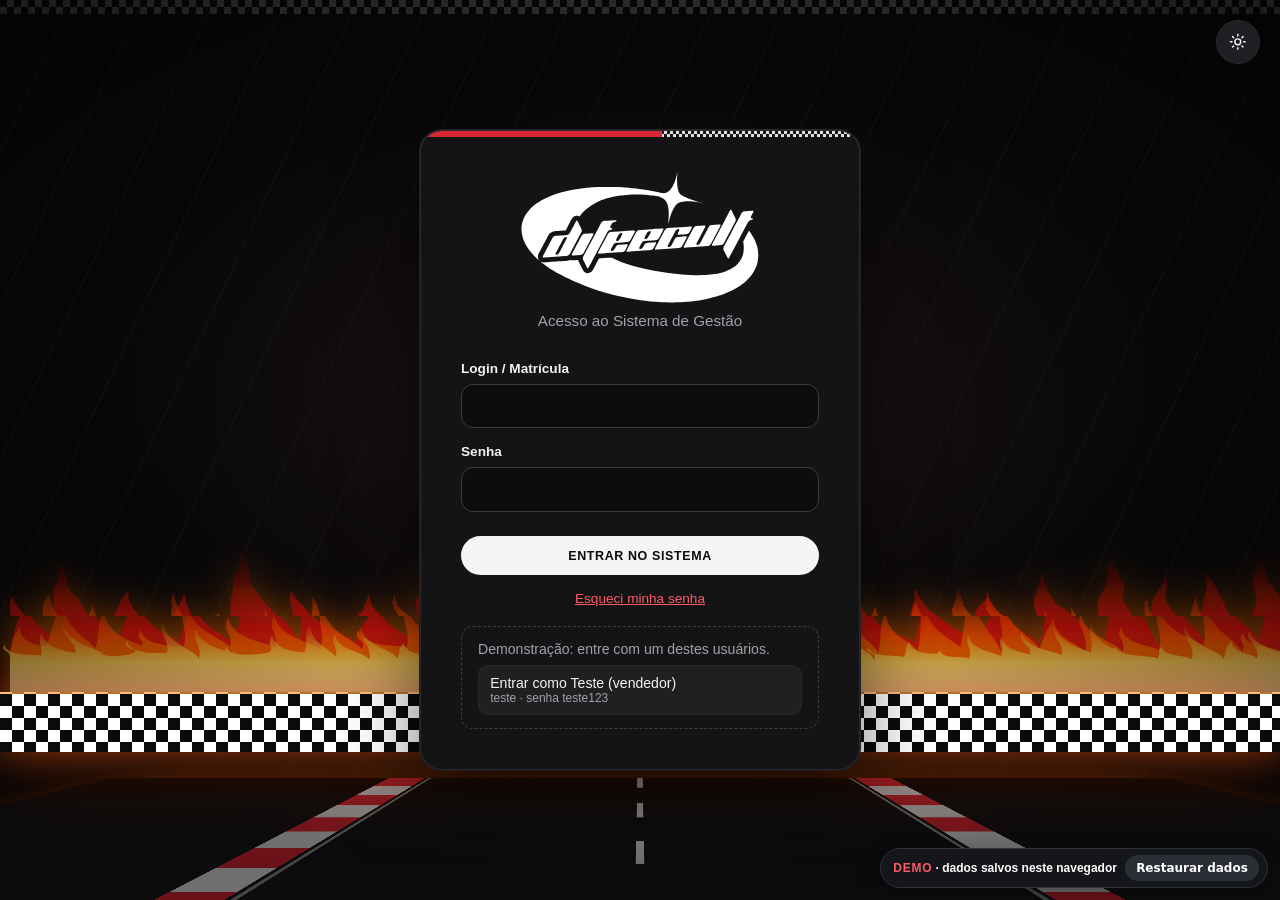
==== commit 5d2774cc: "Fix comment typo in index.html" ====
--- a/index.html
+++ b/index.html
@@ -7,7 +7,7 @@
   <meta name="theme-color" content="#0a0a0b">
   <title>DifeeCult ERP · Demonstração</title>
   <script>
-    // Aplica o tema salvo antes de a página aparecer. O escuro é o padrão.
+    // Aplica o tema salvo antes de a página aparecer. O escuro é o padrão..
     (function () {
       var tema = 'dark';
       try { if (localStorage.getItem('erp-tema') === 'light') tema = 'light'; } catch (e) {}
@@ -1939,4 +1939,4 @@
   <script src="precificacao.js?v=v275"></script>
   <script src="script.js?v=v275"></script>
 </body>
-</html>+</html>
--- a/style.css
+++ b/style.css
@@ -1,5 +1,5 @@
 /* ==========================================================================
-   Identidade visual Difeecult
+   Identidade visual Difeecult.
    A logo é monocromática, então a base é carbono e branco, com vermelho de
    corrida como detalhe (moda automotiva). O tema escuro é o padrão; o claro é
    escolhido pelo botão e fica guardado no navegador (localStorage "erp-tema").
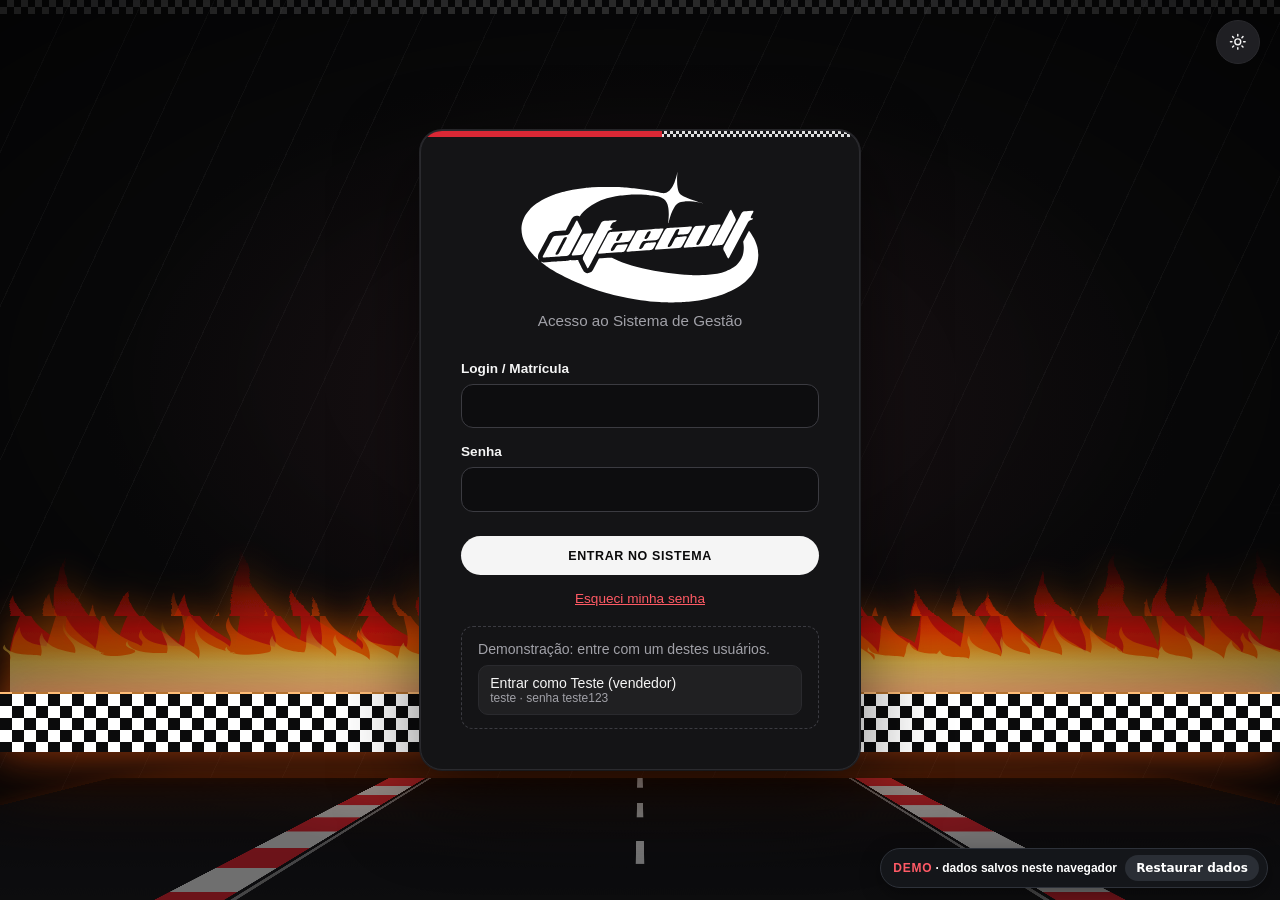
==== commit 7109c666: "Atualizar o index.html" ====
--- a/index.html
+++ b/index.html
@@ -7,7 +7,7 @@
   <meta name="theme-color" content="#0a0a0b">
   <title>DifeeCult ERP · Demonstração</title>
   <script>
-    // Aplica o tema salvo antes de a página aparecer. O escuro é o padrão..
+    // Aplica o tema salvo antes de a página aparecer. O escuro é o padrão...
     (function () {
       var tema = 'dark';
       try { if (localStorage.getItem('erp-tema') === 'light') tema = 'light'; } catch (e) {}
